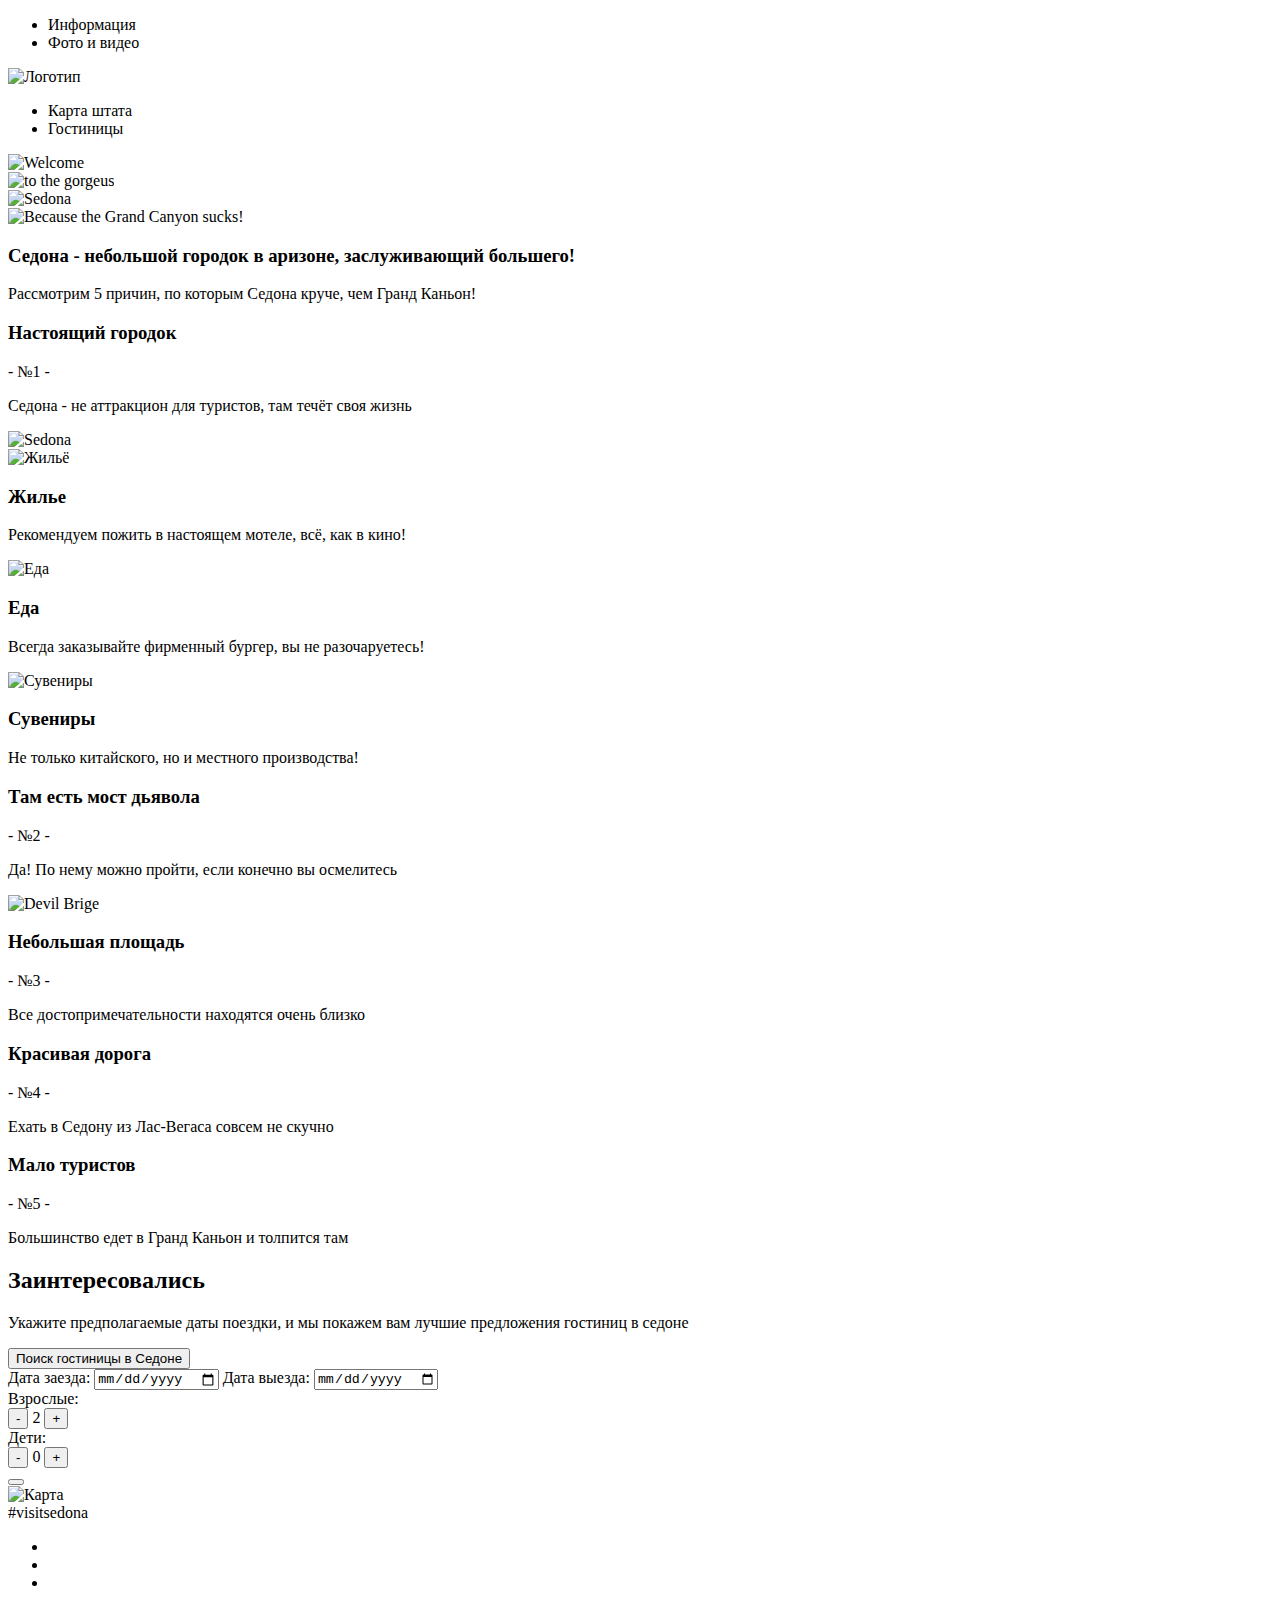
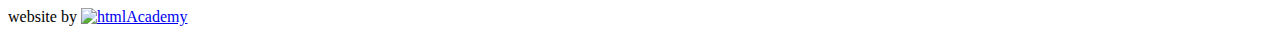
==== index.html @ ec020c5b "Исправления по разметке" ====
<!DOCTYPE html>
<html lang="ru">
  <head>
    <meta charset="utf-8">
    <title>HTML Academy: Седона</title>
  </head>
  <body>
    <div class="layout-positioner">
      <header class="header">
        <ul>
          <li>Информация</li>
          <li>Фото и видео</li>
        </ul>
        <div>
          <img src="http://placehold.it/50x50" alt="Логотип" />
        </div>
        <ul>
          <li>Карта штата</li>
          <li>Гостиницы</li>
        </ul>
      </header>
      <main>
        <div class="main-banner">
          <div>
            <img src="http://placehold.it/50x50" alt="Welcome" />
          </div>
          <div>
            <img src="http://placehold.it/50x50" alt="to the gorgeus" />
          </div>
          <div>
            <img src="http://placehold.it/50x50" alt="Sedona" />
          </div>
          <div>
            <img src="http://placehold.it/50x50" alt="Because the Grand Canyon sucks!" />
          </div>
        </div>
        <div class="text">
          <h3 class="text-header">Седона - небольшой городок в аризоне, заслуживающий большего!</h3>
          <p class="text-paragraph">Рассмотрим 5 причин, по которым Седона круче, чем Гранд Каньон!</p>
        </div>
        <div class="feature">
          <div class="feature-content">
            <h3 class="">Настоящий городок</h3>
            <span>- №1 -</span>
            <p>Седона - не аттракцион для туристов, там течёт своя жизнь</p>
          </div>
          <div class="feature-image">
            <img src="http://placehold.it/500x100" alt="Sedona" />
          </div>
        </div>
        <div class="content">
          <div class="content-item">
            <img src="http://placehold.it/50x50" alt="Жильё" />
            <h3>Жилье</h3>
            <p>
              Рекомендуем пожить в настоящем мотеле, всё, как в кино!
            </p>
          </div>
          <div class="content-item">
            <img src="http://placehold.it/50x50" alt="Еда" />
            <h3>Еда</h3>
            <p>
              Всегда заказывайте фирменный бургер, вы не разочаруетесь!
            </p>
          </div>
          <div class="content-item">
            <img src="http://placehold.it/50x50" alt="Сувениры" />
            <h3>Сувениры</h3>
            <p>
              Не только китайского, но и местного производства!
            </p>
          </div>
        </div>
        <div class="feature">
          <div class="feature-content">
            <h3>Там есть мост дьявола</h3>
            <span>- №2 -</span>
            <p>Да! По нему можно пройти, если конечно вы осмелитесь</p>
          </div>
          <div class="feature-image">
            <img src="http://placehold.it/500x100" alt="Devil Brige" />
          </div>
        </div>
        <div class="feature">
          <div class="feature-content">
            <h3>Небольшая площадь</h3>
            <span>- №3 -</span>
            <p>Все достопримечательности находятся очень близко</p>
          </div>
          <div class="feature-content">
            <h3>Красивая дорога</h3>
            <span>- №4 -</span>
            <p>Ехать в Седону из Лас-Вегаса совсем не скучно</p>
          </div>
          <div class="feature-content">
            <h3>Мало туристов</h3>
            <span>- №5 -</span>
            <p>Большинство едет в Гранд Каньон и толпится там</p>
          </div>
        </div>
        <div class="text">
          <h2 class="text-header">Заинтересовались</h2>
          <p class="text-paragraph">
            Укажите предполагаемые даты поездки, и мы покажем вам лучшие предложения гостиниц в седоне
          </p>
          <div class="text-btn">
            <button type="button" name="hotel-search">Поиск гостиницы в Седоне</button>
          </div>
          <form class="search" action="#" method="post">
            <label for="check-in">Дата заезда:</label>
            <input type="date" name="check-in" id="check-in">
            <label for="check-out">Дата выезда:</label>
            <input type="date" name="check-out" id="check-out">
            <div class="age">
              <span>Взрослые:</span>
              <div>
                <button class="btn" type="button" name="minus">-</button>
                <span>2</span>
                <button class="btn" type="button" name="button">+</button>
              </div>
            </div>
            <div class="age">
              <span>Дети:</span>
              <div>
                <button class="btn" type="button" name="minus">-</button>
                <span>0</span>
                <button class="btn" type="button" name="button">+</button>
              </div>
            </div>
            <button type="button" name="search-btn"></button>
          </form>
        </div>
        <div class="map">
          <img src="http://placehold.it/1200x600" alt="Карта" />
        </div>
      </main>
      <footer class="footer">
        <div class="hash-tag">#visitsedona</div>
        <ul class="social">
          <li>
            <a class="social-tw social-btn"></a>
          </li>
          <li>
            <a class="social-fb social-btn"></a>
          </li>
          <li>
            <a class="social-youtube social-btn"></a>
          </li>
        </ul>
        <div class="copyright">
          website by
          <a href="#">
            <img src="#" alt="htmlAcademy"/>
          </a>
        </div>
      </footer>
    </div>
  </body>
</html>
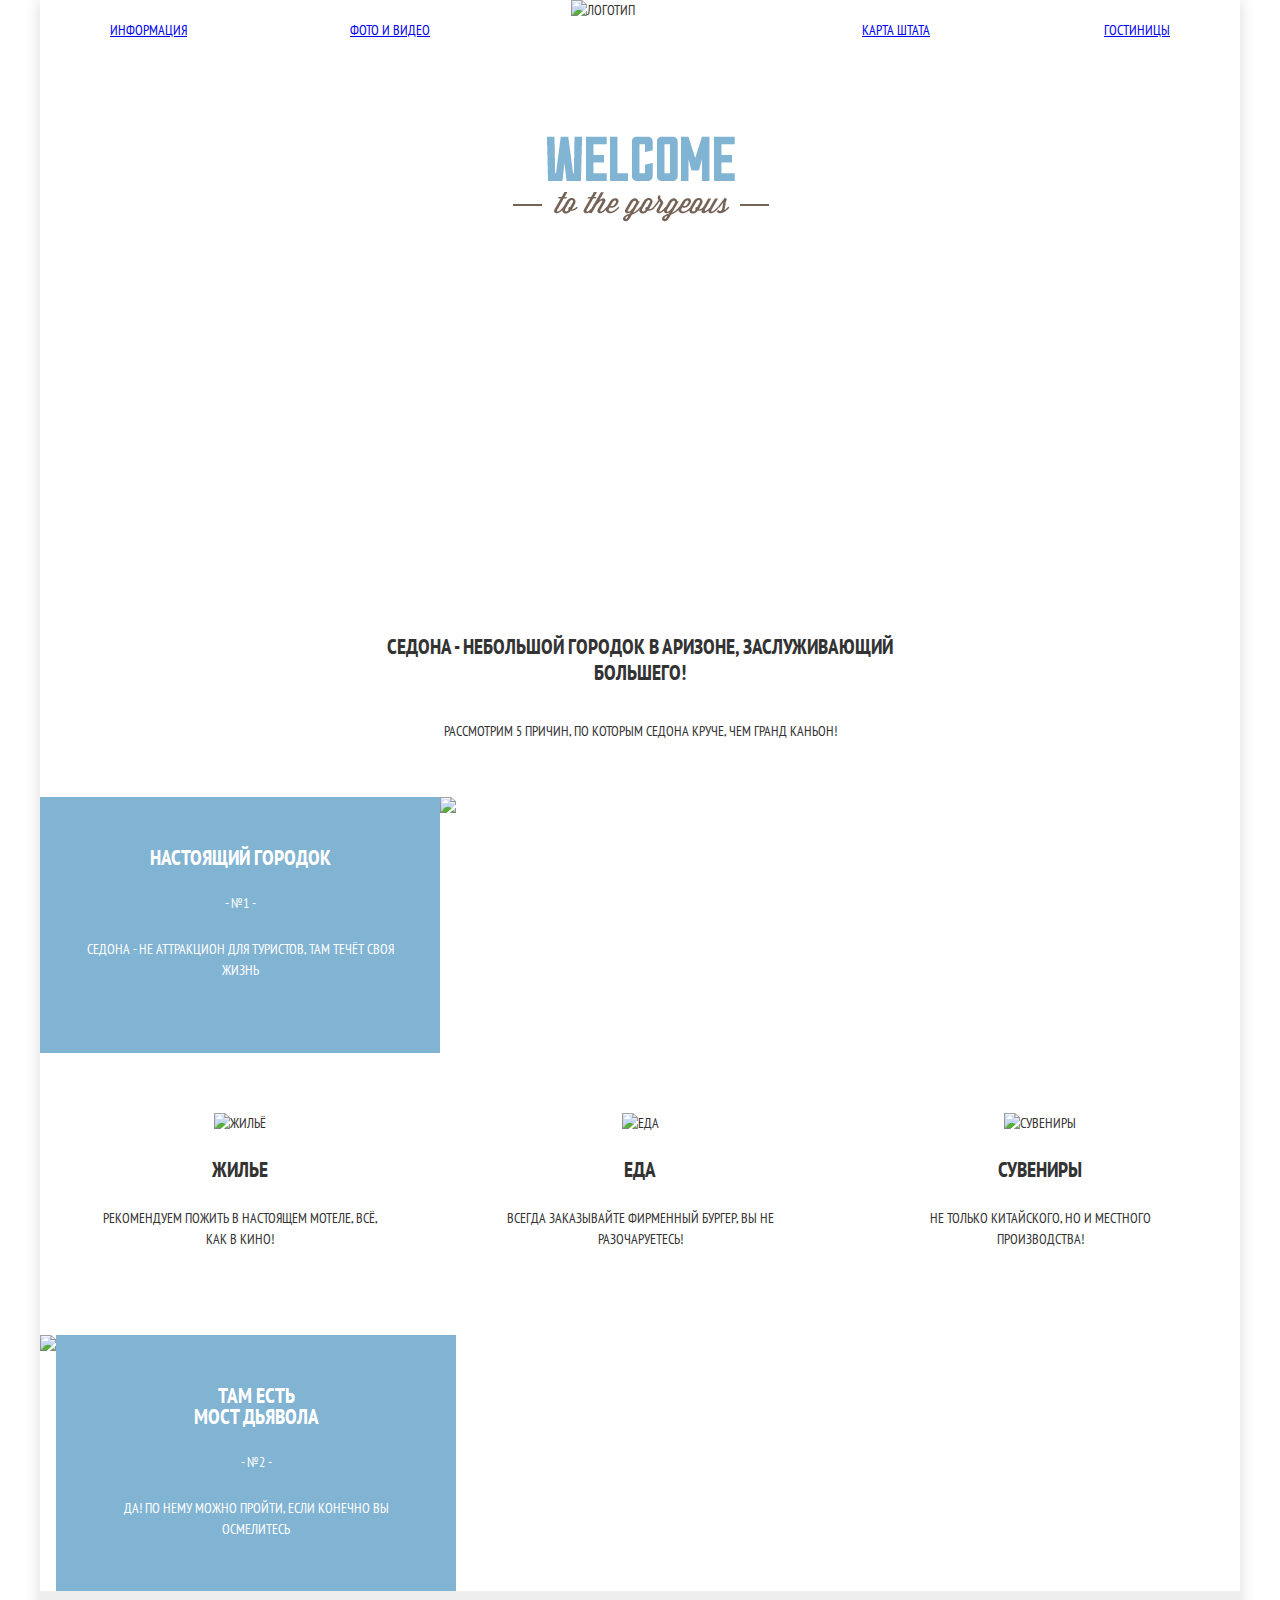
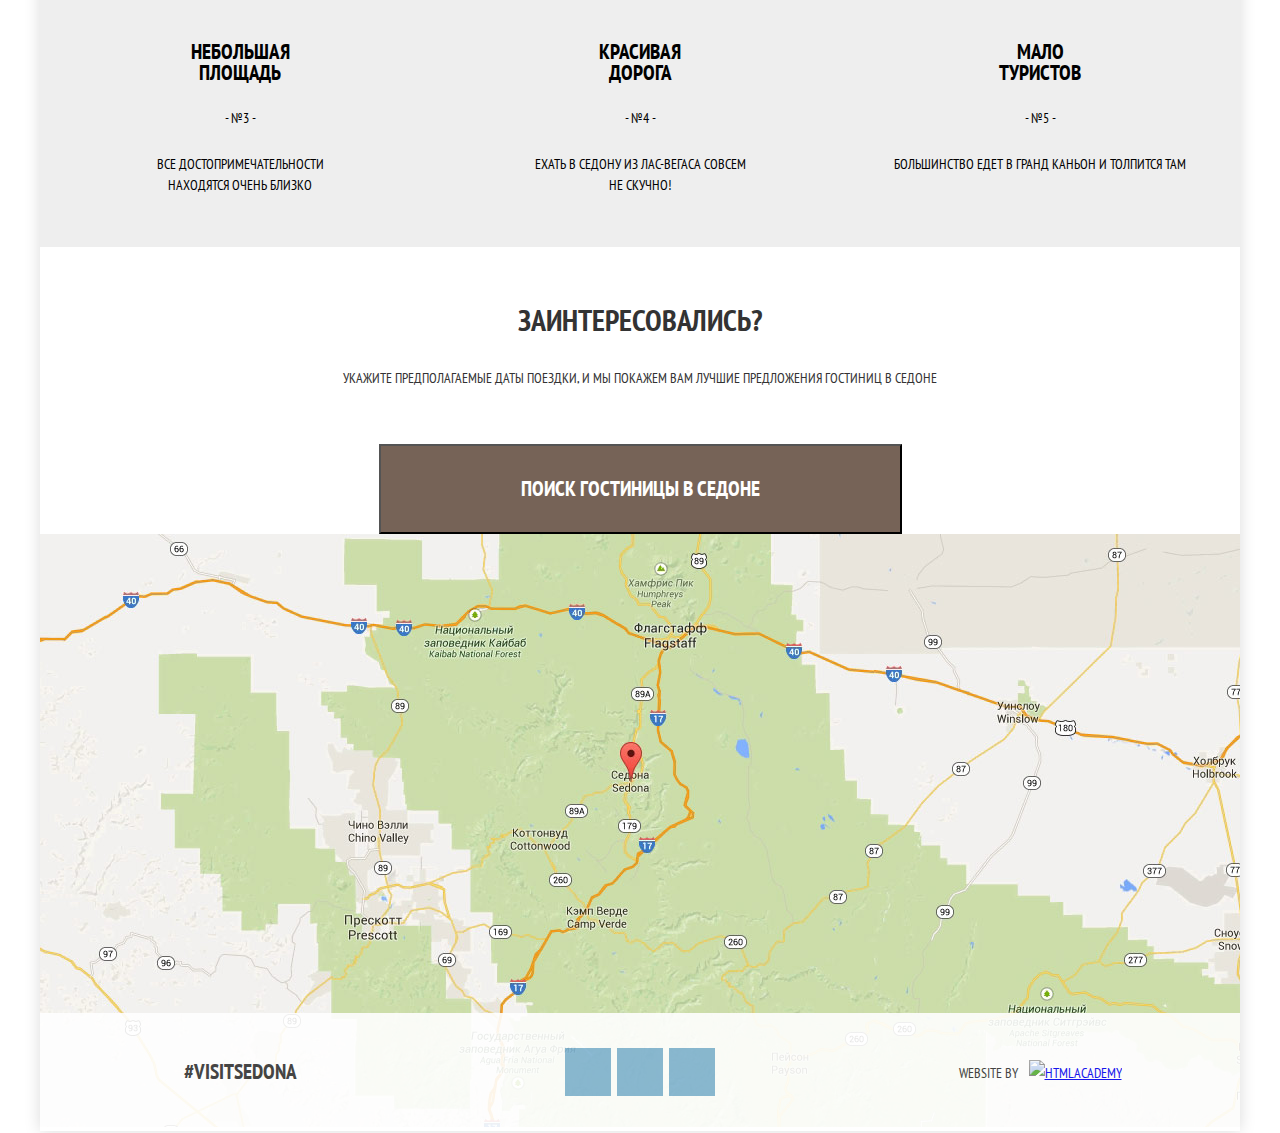
==== commit 072f6ac8: "Merge pull request #3 from KitsenkoDmitry/master" ====
--- a/index.html
+++ b/index.html
@@ -3,35 +3,36 @@
   <head>
     <meta charset="utf-8">
     <title>HTML Academy: Седона</title>
+    <link href="https://fonts.googleapis.com/css?family=PT+Sans+Narrow:400,700&subset=cyrillic" rel="stylesheet">
+    <link href="css/style.css" rel="stylesheet" >
   </head>
   <body>
     <div class="layout-positioner">
-      <header class="header">
-        <ul>
-          <li>Информация</li>
-          <li>Фото и видео</li>
+      <header class="header clearfix">
+        <ul class="header-menu-left clearfix">
+          <li>
+            <a href="#">Информация</a>
+          </li>
+          <li>
+            <a href="#">Фото и видео</a>
+          </li>
         </ul>
-        <div>
-          <img src="http://placehold.it/50x50" alt="Логотип" />
+        <div class="header-logo">
+          <img src="img/logo.png" alt="Логотип" width="138" height="70" />
         </div>
-        <ul>
-          <li>Карта штата</li>
-          <li>Гостиницы</li>
+        <ul class="header-menu-right clearfix">
+          <li>
+            <a href="#">Карта штата</a>
+          </li>
+          <li>
+            <a href="#">Гостиницы</a>
+          </li>
         </ul>
       </header>
       <main>
         <div class="main-banner">
           <div>
-            <img src="http://placehold.it/50x50" alt="Welcome" />
-          </div>
-          <div>
-            <img src="http://placehold.it/50x50" alt="to the gorgeus" />
-          </div>
-          <div>
-            <img src="http://placehold.it/50x50" alt="Sedona" />
-          </div>
-          <div>
-            <img src="http://placehold.it/50x50" alt="Because the Grand Canyon sucks!" />
+            <img src="img/sedona.png" alt="Sedona" width="458" height="352" />
           </div>
         </div>
         <div class="text">
@@ -39,32 +40,32 @@
           <p class="text-paragraph">Рассмотрим 5 причин, по которым Седона круче, чем Гранд Каньон!</p>
         </div>
         <div class="feature">
-          <div class="feature-content">
-            <h3 class="">Настоящий городок</h3>
+          <div class="feature-content feature-blue">
+            <h3>Настоящий городок</h3>
             <span>- №1 -</span>
             <p>Седона - не аттракцион для туристов, там течёт своя жизнь</p>
           </div>
           <div class="feature-image">
-            <img src="http://placehold.it/500x100" alt="Sedona" />
+            <img src="img/feature1.jpg" alt="Настоящий город" width="800" height="256" />
           </div>
         </div>
         <div class="content">
           <div class="content-item">
-            <img src="http://placehold.it/50x50" alt="Жильё" />
+            <img src="img/hotels.png" alt="Жильё" width="75" height="72" />
             <h3>Жилье</h3>
             <p>
               Рекомендуем пожить в настоящем мотеле, всё, как в кино!
             </p>
           </div>
           <div class="content-item">
-            <img src="http://placehold.it/50x50" alt="Еда" />
+            <img src="img/food.png" alt="Еда" width="74" height="70" />
             <h3>Еда</h3>
             <p>
               Всегда заказывайте фирменный бургер, вы не разочаруетесь!
             </p>
           </div>
           <div class="content-item">
-            <img src="http://placehold.it/50x50" alt="Сувениры" />
+            <img src="img/souvenirs.png" alt="Сувениры" width="64" height="76" />
             <h3>Сувениры</h3>
             <p>
               Не только китайского, но и местного производства!
@@ -72,51 +73,51 @@
           </div>
         </div>
         <div class="feature">
-          <div class="feature-content">
-            <h3>Там есть мост дьявола</h3>
+          <div class="feature-image">
+            <img src="img/feature2.jpg" alt="Мост дьявола" width="800" height="256" />
+          </div>
+          <div class="feature-content feature-blue">
+            <h3>Там есть<br>мост дьявола</h3>
             <span>- №2 -</span>
             <p>Да! По нему можно пройти, если конечно вы осмелитесь</p>
-          </div>
-          <div class="feature-image">
-            <img src="http://placehold.it/500x100" alt="Devil Brige" />
           </div>
         </div>
         <div class="feature">
           <div class="feature-content">
-            <h3>Небольшая площадь</h3>
+            <h3>Небольшая<br>площадь</h3>
             <span>- №3 -</span>
-            <p>Все достопримечательности находятся очень близко</p>
+            <p>Все достопримечательности<br>находятся очень близко</p>
           </div>
           <div class="feature-content">
-            <h3>Красивая дорога</h3>
+            <h3>Красивая<br>дорога</h3>
             <span>- №4 -</span>
-            <p>Ехать в Седону из Лас-Вегаса совсем не скучно</p>
+            <p>Ехать в Седону из Лас-Вегаса совсем<br>не скучно!</p>
           </div>
           <div class="feature-content">
-            <h3>Мало туристов</h3>
+            <h3>Мало<br>туристов</h3>
             <span>- №5 -</span>
             <p>Большинство едет в Гранд Каньон и толпится там</p>
           </div>
         </div>
         <div class="text">
-          <h2 class="text-header">Заинтересовались</h2>
+          <h2 class="text-header">Заинтересовались?</h2>
           <p class="text-paragraph">
             Укажите предполагаемые даты поездки, и мы покажем вам лучшие предложения гостиниц в седоне
           </p>
-          <div class="text-btn">
-            <button type="button" name="hotel-search">Поиск гостиницы в Седоне</button>
-          </div>
-          <form class="search" action="#" method="post">
+          <button class="btn brown-btn form-btn" type="button" name="hotel-search">Поиск гостиницы в Седоне</button>
+          <form class="search-form" action="#" method="post">
             <label for="check-in">Дата заезда:</label>
             <input type="date" name="check-in" id="check-in">
+            <span class="search-calendar">#</span>
             <label for="check-out">Дата выезда:</label>
             <input type="date" name="check-out" id="check-out">
+            <span class="search-calendar">#</span>
             <div class="age">
               <span>Взрослые:</span>
               <div>
                 <button class="btn" type="button" name="minus">-</button>
                 <span>2</span>
-                <button class="btn" type="button" name="button">+</button>
+                <button class="btn" type="button" name="plus">+</button>
               </div>
             </div>
             <div class="age">
@@ -124,33 +125,33 @@
               <div>
                 <button class="btn" type="button" name="minus">-</button>
                 <span>0</span>
-                <button class="btn" type="button" name="button">+</button>
+                <button class="btn" type="button" name="plus">+</button>
               </div>
             </div>
-            <button type="button" name="search-btn"></button>
+            <button type="button" name="btn blue-btn search-btn"></button>
           </form>
         </div>
         <div class="map">
-          <img src="http://placehold.it/1200x600" alt="Карта" />
+          <img src="img/map.jpg" alt="Карта" width="1200" height="593" />
         </div>
       </main>
       <footer class="footer">
-        <div class="hash-tag">#visitsedona</div>
-        <ul class="social">
+        <div class="footer-hash-tag">#visitsedona</div>
+        <ul class="footer-social">
           <li>
-            <a class="social-tw social-btn"></a>
+            <a class="social-btn icon-twitter"></a>
           </li>
           <li>
-            <a class="social-fb social-btn"></a>
+            <a class="social-btn icon-facebook"></a>
           </li>
           <li>
-            <a class="social-youtube social-btn"></a>
+            <a class="social-btn icon-youtube"></a>
           </li>
         </ul>
-        <div class="copyright">
-          website by
+        <div class="footer-copyright">
+          <span>website by</span>
           <a href="#">
-            <img src="#" alt="htmlAcademy"/>
+            <img src="img/htmlacademy.png" alt="htmlAcademy" width="113" height="39" />
           </a>
         </div>
       </footer>
--- a/css/style.css
+++ b/css/style.css
@@ -0,0 +1,347 @@
+body {
+  margin: 0px;
+  font-family: "PT Sans Narrow", "Arial", sans-serif;
+  font-size: 14px;
+  line-height: 21px;
+  color: #333333;
+  text-transform: uppercase;
+}
+
+h2 {
+  font-size: 30px;
+  line-height: 24px;
+  font-weight: bold;
+}
+
+h3 {
+  font-size: 21px;
+  line-height: 21px;
+  font-weight: bold;
+}
+
+.layout-positioner {
+  margin: 0 auto;
+  width: 1200px;
+  box-shadow: 0 0 15px #dbdbdb;
+}
+
+.clearfix::after {
+  content: "";
+  display: table;
+  clear: both;
+}
+
+.header ul {
+  margin: 0;
+  padding: 0;
+  list-style: none;
+}
+
+.header ul li {
+  padding-top: 20px;
+  padding-bottom: 20px;
+}
+
+.header-content {
+  float: left;
+}
+
+.header-menu-left {
+  float: left;
+}
+
+.header-menu-left li {
+  float: left;
+  text-align: left;
+  width: 240px;
+}
+
+.header-menu-left li:first-child {
+  margin-left: 70px;
+}
+
+.header-menu-right {
+  float: right;
+}
+
+.header-menu-right li {
+  float: left;
+  text-align: right;
+  width: 240px;
+}
+
+.header-menu-right li:last-child {
+  margin-right: 70px;
+}
+
+.header-logo {
+   position: absolute;
+   left: 50%;
+   margin-left: -69px;
+}
+
+.main-banner {
+  background: url("../img/bg-shape.png") no-repeat 0 100%,
+              url("../img/sedona-bg.jpg") no-repeat 0% 22%;
+}
+
+.main-banner div {
+  padding-top: 75px;
+  padding-bottom: 80px;
+  padding-left: 372px;
+}
+
+.text {
+  padding-left: 300px;
+  padding-right: 300px;
+  text-align: center;
+}
+
+.text-header {
+  line-height: 26px;
+  margin-top: 60px;
+  margin-bottom: 35px;
+}
+
+.text-paragraph {
+  margin-top: 0;
+  margin-bottom: 55px;
+}
+
+.feature {
+  font-size: 0px;
+  height: 256px;
+}
+
+.feature-content {
+  display: inline-block;
+  vertical-align: top;
+  text-align: center;
+  font-size: 14px;
+  width: 400px;
+  background-color: #eeeeee;
+  color: #000;
+  height: 256px;
+}
+
+.feature-content h3 {
+  margin-top: 50px;
+  margin-bottom: 25px;
+  margin-left: 100px;
+  margin-right: 100px;
+}
+
+.feature-content p {
+  margin-top: 25px;
+  margin-left: 45px;
+  margin-right: 45px;
+}
+
+.feature-blue {
+  background-color: #81b3d2;
+  color: #fff;
+}
+
+.feature-image {
+  display: inline-block;
+  vertical-align: top;
+}
+
+.content {
+  font-size: 0px;
+}
+
+.content-item {
+  display: inline-block;
+  vertical-align: top;
+  padding-top: 60px;
+  padding-bottom: 85px;
+  width: 400px;
+  font-size: 14px;
+  text-align: center;
+}
+
+.content-item h3 {
+  margin-top: 25px;
+  margin-bottom: 28px;
+}
+
+.content-item p {
+  margin: 0;
+  margin-left: 55px;
+  margin-right: 55px;
+}
+
+.search-form {
+  display: none;
+}
+
+.btn {
+  font: inherit;
+  font-weight: bold;
+  text-transform: uppercase;
+  color: #ffffff;
+
+}
+
+.brown-btn {
+  background-color: #766357;
+}
+
+.form-btn {
+  padding: 30px 140px;
+  font-size: 21px;
+  line-height: 26px;
+}
+
+.map {
+  margin-bottom: -120px;
+}
+
+.footer {
+  padding-top: 35px;
+  padding-bottom: 35px;
+  font-size: 0px;
+  background-color: #ffffff;
+  opacity: 0.9;
+  text-align: center;
+}
+
+.footer-hash-tag {
+  display: inline-block;
+  vertical-align: middle;
+  width: 400px;
+  font-size: 21px;
+  font-weight: bold;
+  line-height: 26px;
+}
+
+.footer-social {
+  display: inline-block;
+  vertical-align: middle;
+  width: 400px;
+  padding: 0;
+}
+
+.footer-social li {
+  display: inline-block;
+  vertical-align: middle;
+  list-style: none;
+  margin-right: 6px;
+}
+
+.footer-social li:last-child {
+  margin-right: 0px;
+}
+
+.social-btn {
+  display: block;
+  width: 46px;
+  height: 48px;
+
+  cursor: pointer;
+  background-color: #81b3d2;
+  color: #ffffff;
+}
+
+.footer-copyright {
+  display: inline-block;
+  vertical-align: middle;
+  width: 400px;
+  font-size: 14px;
+  line-height: 26px;
+}
+
+.footer-copyright span {
+  display: inline-block;
+  vertical-align: middle;
+  margin-right: 8px;
+}
+
+.footer-copyright a {
+  display: inline-block;
+  vertical-align: middle;
+}
+
+.filter {
+  padding-left: 72px;
+  padding-right: 75px;
+  padding-top: 30px;
+  padding-bottom: 33px;
+
+  color:#ffffff;
+  background: #5f8bae url("../img/sedona-bg-filter.jpg") no-repeat 0 15%;
+}
+
+.filter-block {
+  float: left;
+  width: 240px;
+}
+
+.filter-block:last-of-type {
+  float: right;
+  width: 328px;
+}
+
+.sort-block {
+  padding-left: 72px;
+  padding-right: 75px;
+  padding-top: 31px;
+  padding-bottom: 31px;
+}
+
+.sort-block div {
+  float: left;
+}
+
+.sort-block div:last-of-type {
+  float: right;
+}
+
+.sort-result {
+  width: 135px;
+  margin-right: 30px;
+}
+
+.sort-type span {
+  display: inline-block;
+  vertical-align: middle;
+}
+
+.sort-type ul {
+  display: inline-block;
+  vertical-align: middle;
+  padding: 0px;
+  margin: 0px;
+}
+
+.sort-type li {
+  display: inline-block;
+  vertical-align: middle;
+  margin-left: 33px;
+}
+
+.sort-result-item {
+  padding-top: 30px;
+  padding-bottom: 30px;
+  padding-left: 72px;
+  padding-right: 75px;
+}
+
+.sort-result-img {
+  float: left;
+  width: 135px;
+  margin-right: 30px;
+}
+
+.sort-result-text {
+  float: left;
+}
+
+.sort-result-raiting {
+  float: right;
+}
+
+.sort-result-text h2 {
+  margin-top: 0px;
+}
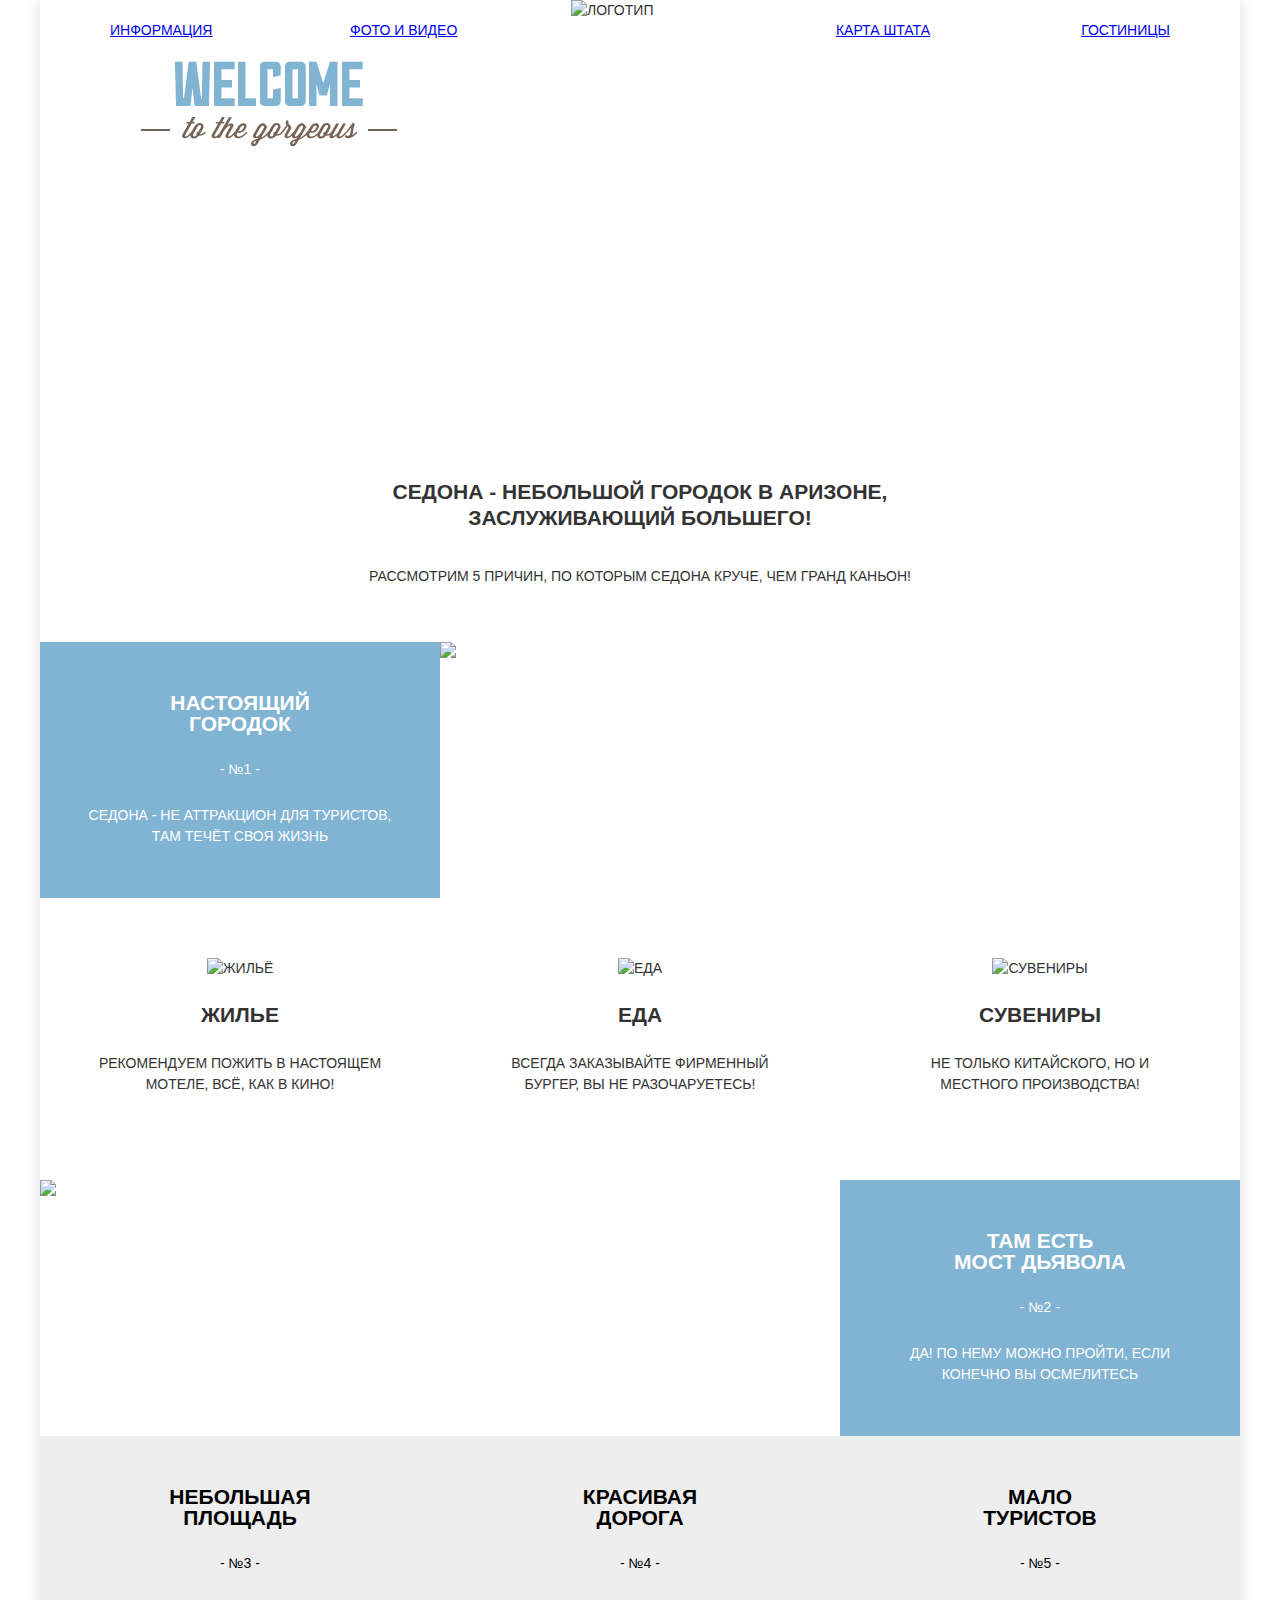
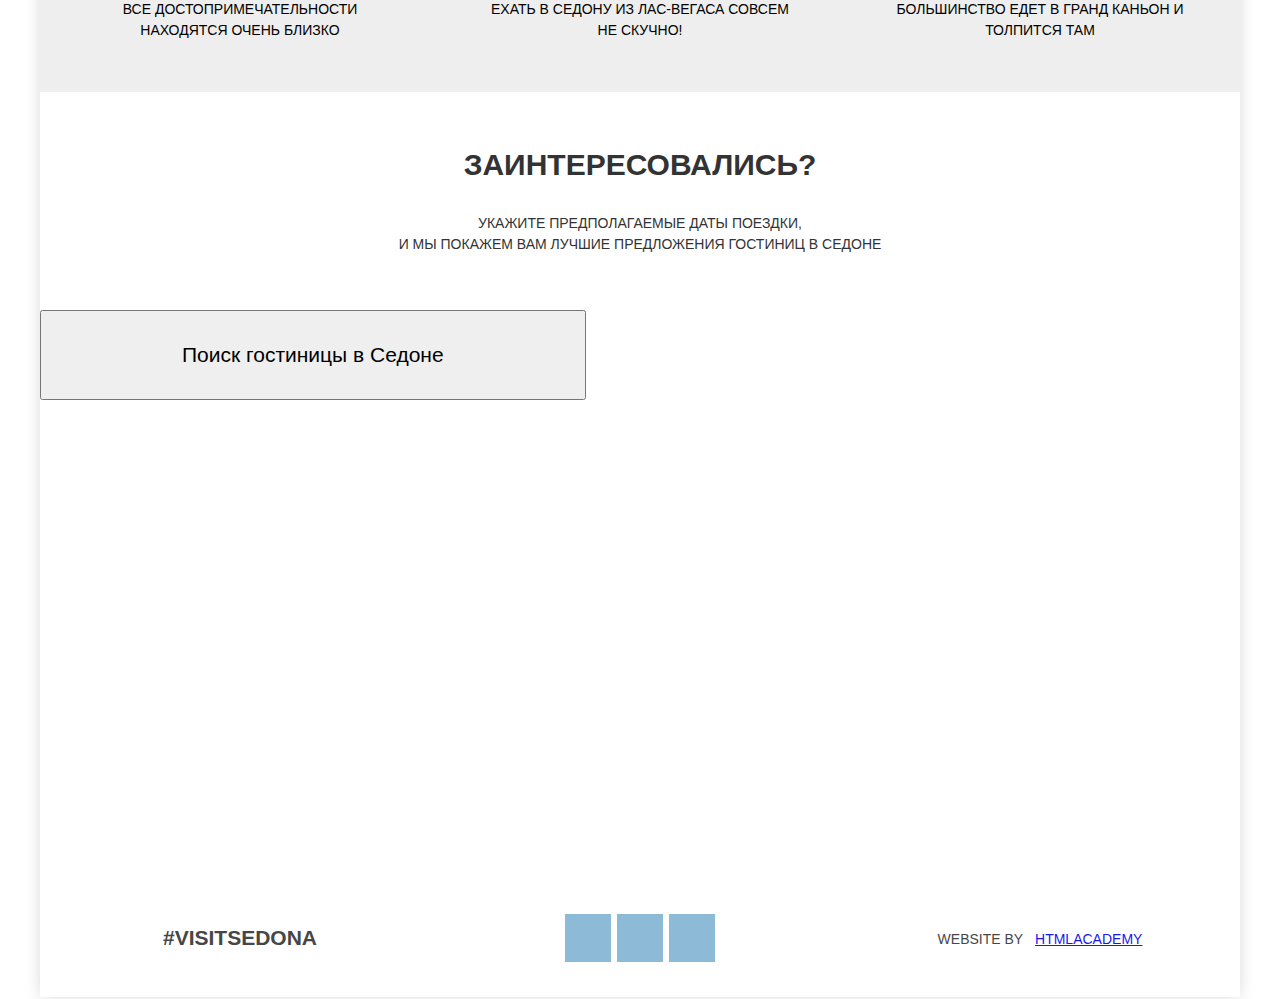
==== commit 7d3ba1c4: "bug fixes" ====
--- a/index.html
+++ b/index.html
@@ -3,7 +3,8 @@
   <head>
     <meta charset="utf-8">
     <title>HTML Academy: Седона</title>
-    <link href="https://fonts.googleapis.com/css?family=PT+Sans+Narrow:400,700&subset=cyrillic" rel="stylesheet">
+    <link href="https://fonts.googleapis.com/css?family=PT+Sans:400,700&subset=cyrillic" rel="stylesheet">
+    <link href="css/normalize.css" rel="stylesheet">
     <link href="css/style.css" rel="stylesheet" >
   </head>
   <body>
@@ -25,15 +26,13 @@
             <a href="#">Карта штата</a>
           </li>
           <li>
-            <a href="#">Гостиницы</a>
+            <a href="catalog.html">Гостиницы</a>
           </li>
         </ul>
       </header>
       <main>
         <div class="main-banner">
-          <div>
-            <img src="img/sedona.png" alt="Sedona" width="458" height="352" />
-          </div>
+          <img src="img/sedona.png" alt="Sedona" width="458" height="352" />
         </div>
         <div class="text">
           <h3 class="text-header">Седона - небольшой городок в аризоне, заслуживающий большего!</h3>
@@ -45,9 +44,7 @@
             <span>- №1 -</span>
             <p>Седона - не аттракцион для туристов, там течёт своя жизнь</p>
           </div>
-          <div class="feature-image">
-            <img src="img/feature1.jpg" alt="Настоящий город" width="800" height="256" />
-          </div>
+          <img class="feature-image" src="img/feature1.jpg" alt="Настоящий город" width="800" height="256" />
         </div>
         <div class="content">
           <div class="content-item">
@@ -73,10 +70,8 @@
           </div>
         </div>
         <div class="feature">
-          <div class="feature-image">
-            <img src="img/feature2.jpg" alt="Мост дьявола" width="800" height="256" />
-          </div>
-          <div class="feature-content feature-blue">
+            <img class="feature-image" src="img/feature2.jpg" alt="Мост дьявола" width="800" height="256" />
+        <div class="feature-content feature-blue">
             <h3>Там есть<br>мост дьявола</h3>
             <span>- №2 -</span>
             <p>Да! По нему можно пройти, если конечно вы осмелитесь</p>
@@ -102,37 +97,40 @@
         <div class="text">
           <h2 class="text-header">Заинтересовались?</h2>
           <p class="text-paragraph">
-            Укажите предполагаемые даты поездки, и мы покажем вам лучшие предложения гостиниц в седоне
+            Укажите предполагаемые даты поездки,<br> и мы покажем вам лучшие предложения гостиниц в седоне
           </p>
-          <button class="btn brown-btn form-btn" type="button" name="hotel-search">Поиск гостиницы в Седоне</button>
-          <form class="search-form" action="#" method="post">
+        </div>
+        <div class="form-container">
+          <button class="form-btn " type="button" name="hotel-search">Поиск гостиницы в Седоне</button>
+          <form class="search-form" action="#" method="get">
             <label for="check-in">Дата заезда:</label>
-            <input type="date" name="check-in" id="check-in">
-            <span class="search-calendar">#</span>
+            <input type="text" name="check-in" id="check-in" placeholder="30 августа 2016">
+            <span class="icon-calendar"></span>
             <label for="check-out">Дата выезда:</label>
-            <input type="date" name="check-out" id="check-out">
-            <span class="search-calendar">#</span>
-            <div class="age">
-              <span>Взрослые:</span>
+            <input type="text" name="check-out" id="check-out" placeholder="7 сентября 2016">
+            <span class="icon-calendar"></span>
+            <div class="search-age">
+              <label for="adults">Взрослые:</label>
               <div>
-                <button class="btn" type="button" name="minus">-</button>
-                <span>2</span>
-                <button class="btn" type="button" name="plus">+</button>
+                <button class="qty-btn" type="button" name="minus">-</button>
+                <input type="text" name="adults" value="2" id="adults">
+                <button class="qty-btn qty-btn-plus" type="button" name="plus">+</button>
               </div>
             </div>
-            <div class="age">
-              <span>Дети:</span>
+            <div class="search-age clearfix">
+              <label for="children">Дети:</label>
               <div>
-                <button class="btn" type="button" name="minus">-</button>
-                <span>0</span>
-                <button class="btn" type="button" name="plus">+</button>
+                <button class="qty-btn" type="button" name="minus">-</button>
+                <input type="text" name="children" value="0" id="children">
+                <button class="qty-btn qty-btn-plus" type="button" name="plus">+</button>
               </div>
             </div>
-            <button type="button" name="btn blue-btn search-btn"></button>
+            <button class="form-btn blue-btn" type="submit" name="search">Найти</button>
           </form>
         </div>
         <div class="map">
-          <img src="img/map.jpg" alt="Карта" width="1200" height="593" />
+          <!--<img src="img/map.jpg" alt="Карта" width="1200" height="593" /> -->
+          <iframe src="https://www.google.com/maps/embed?pb=!1m18!1m12!1m3!1d498619.43703897565!2d-111.97911533751851!3d34.813941257186784!2m3!1f0!2f0!3f0!3m2!1i1024!2i768!4f13.1!3m3!1m2!1s0x872da132f942b00d%3A0x5548c523fa6c8efd!2z0KHQtdC00L7QvdCwLCDQkNGA0LjQt9C-0L3QsCA4NjMzNiwg0KHQqNCQ!5e0!3m2!1sru!2sru!4v1472471375159" width="1200" height="593" frameborder="0" style="border:0" allowfullscreen></iframe>
         </div>
       </main>
       <footer class="footer">
@@ -150,11 +148,10 @@
         </ul>
         <div class="footer-copyright">
           <span>website by</span>
-          <a href="#">
-            <img src="img/htmlacademy.png" alt="htmlAcademy" width="113" height="39" />
-          </a>
+          <a href="#">htmlAcademy</a>
         </div>
       </footer>
     </div>
+    <script src="js/script.js" type="text/javascript"></script>
   </body>
 </html>
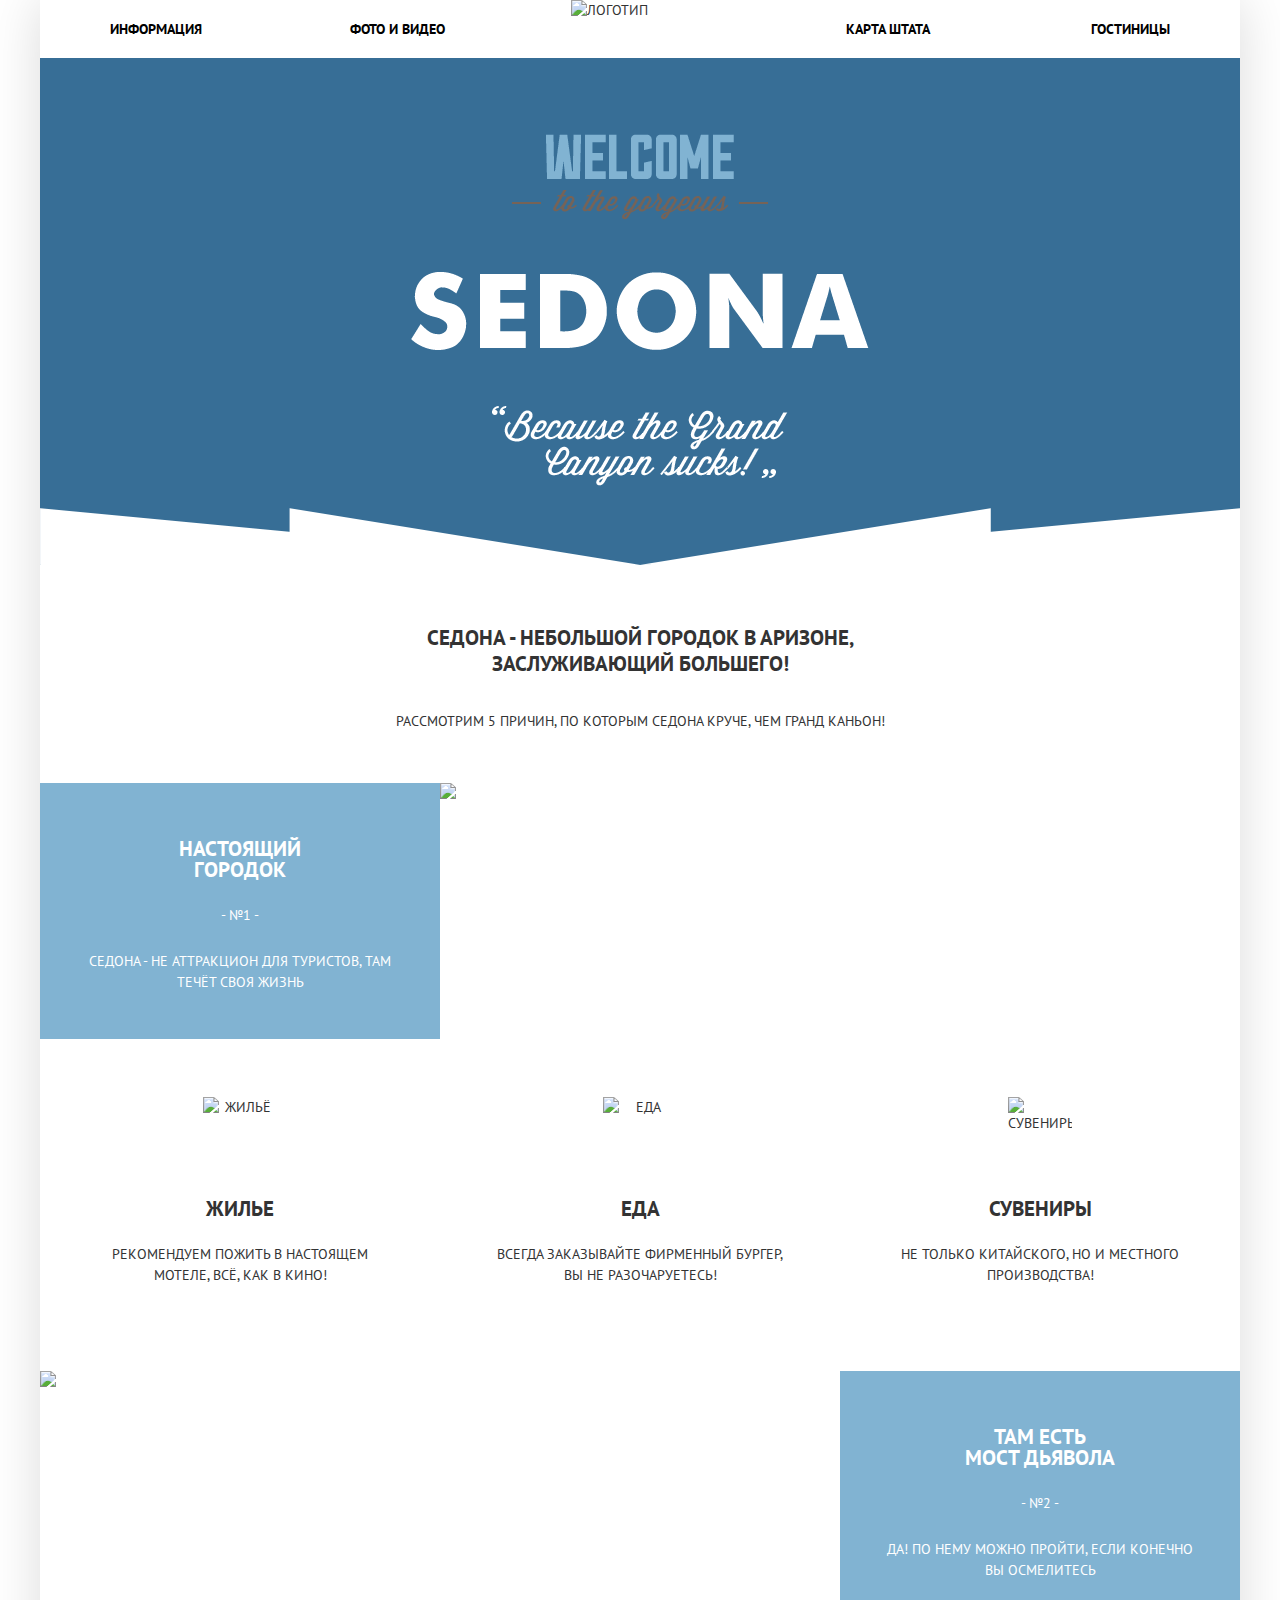
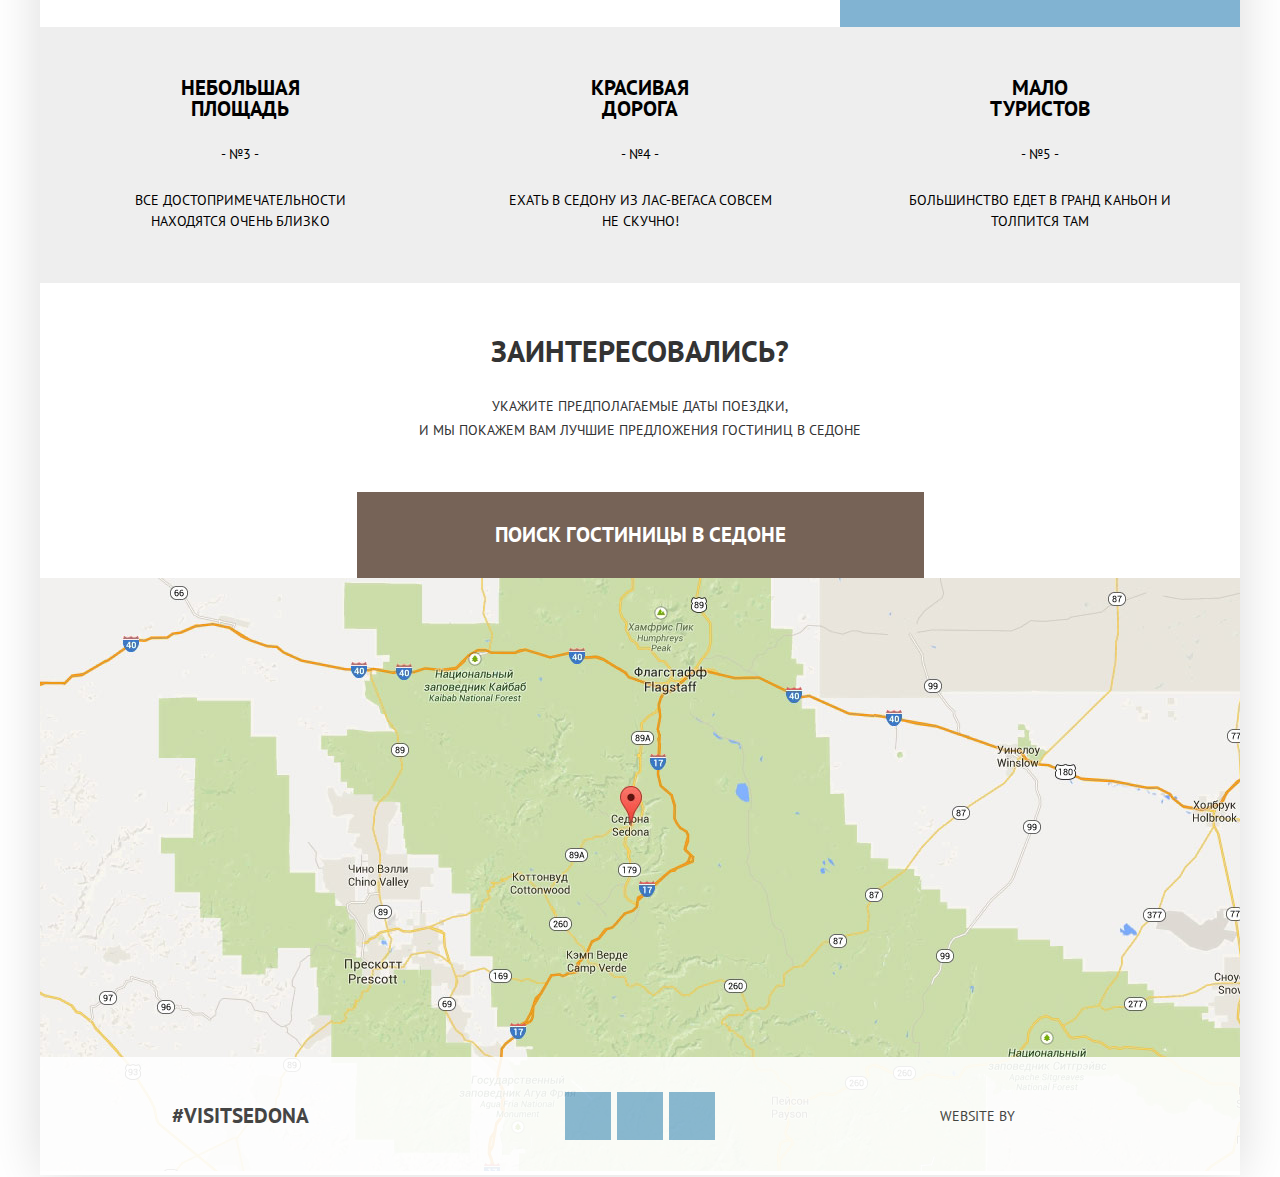
==== commit 291cd18c: "Последние исправления" ====
--- a/index.html
+++ b/index.html
@@ -55,14 +55,14 @@
             </p>
           </div>
           <div class="content-item">
-            <img src="img/food.png" alt="Еда" width="74" height="70" />
+            <img src="img/food.png" alt="Еда" width="74" height="72" />
             <h3>Еда</h3>
             <p>
               Всегда заказывайте фирменный бургер, вы не разочаруетесь!
             </p>
           </div>
           <div class="content-item">
-            <img src="img/souvenirs.png" alt="Сувениры" width="64" height="76" />
+            <img src="img/souvenirs.png" alt="Сувениры" width="64" height="72" />
             <h3>Сувениры</h3>
             <p>
               Не только китайского, но и местного производства!
@@ -100,26 +100,26 @@
             Укажите предполагаемые даты поездки,<br> и мы покажем вам лучшие предложения гостиниц в седоне
           </p>
         </div>
+        <button class="form-btn " type="button" name="hotel-search">Поиск гостиницы в Седоне</button>
         <div class="form-container">
-          <button class="form-btn " type="button" name="hotel-search">Поиск гостиницы в Седоне</button>
-          <form class="search-form" action="#" method="get">
-            <label for="check-in">Дата заезда:</label>
-            <input type="text" name="check-in" id="check-in" placeholder="30 августа 2016">
-            <span class="icon-calendar"></span>
-            <label for="check-out">Дата выезда:</label>
-            <input type="text" name="check-out" id="check-out" placeholder="7 сентября 2016">
-            <span class="icon-calendar"></span>
-            <div class="search-age">
+          <form class="search-form clearfix" action="#" method="get">
+            <div class="search-form-left">
+              <label for="check-in">Дата заезда:</label>
+              <label for="check-out">Дата выезда:</label>
               <label for="adults">Взрослые:</label>
-              <div>
+            </div>
+            <div class="search-form-right">
+              <input type="text" name="check-in" id="check-in" placeholder="30 августа 2016">
+              <span class="icon-calendar"></span>
+              <input type="text" name="check-out" id="check-out" placeholder="7 сентября 2016">
+              <span class="icon-calendar"></span>
+              <div class="search-age">
                 <button class="qty-btn" type="button" name="minus">-</button>
                 <input type="text" name="adults" value="2" id="adults">
                 <button class="qty-btn qty-btn-plus" type="button" name="plus">+</button>
               </div>
-            </div>
-            <div class="search-age clearfix">
-              <label for="children">Дети:</label>
-              <div>
+              <div class="search-age">
+                <label for="children">Дети:</label>
                 <button class="qty-btn" type="button" name="minus">-</button>
                 <input type="text" name="children" value="0" id="children">
                 <button class="qty-btn qty-btn-plus" type="button" name="plus">+</button>
@@ -129,8 +129,9 @@
           </form>
         </div>
         <div class="map">
-          <!--<img src="img/map.jpg" alt="Карта" width="1200" height="593" /> -->
-          <iframe src="https://www.google.com/maps/embed?pb=!1m18!1m12!1m3!1d498619.43703897565!2d-111.97911533751851!3d34.813941257186784!2m3!1f0!2f0!3f0!3m2!1i1024!2i768!4f13.1!3m3!1m2!1s0x872da132f942b00d%3A0x5548c523fa6c8efd!2z0KHQtdC00L7QvdCwLCDQkNGA0LjQt9C-0L3QsCA4NjMzNiwg0KHQqNCQ!5e0!3m2!1sru!2sru!4v1472471375159" width="1200" height="593" frameborder="0" style="border:0" allowfullscreen></iframe>
+          <img src="img/map.jpg" alt="Карта" width="1200" height="593" />
+          <!--<iframe src="https://www.google.com/maps/embed?pb=!1m18!1m12!1m3!1d498619.43703897565!2d-111.97911533751851!3d34.813941257186784!2m3!1f0!2f0!3f0!3m2!1i1024!2i768!4f13.1!3m3!1m2!1s0x872da132f942b00d%3A0x5548c523fa6c8efd!2z0KHQtdC00L7QvdCwLCDQkNGA0LjQt9C-0L3QsCA4NjMzNiwg0KHQqNCQ!5e0!3m2!1sru!2sru!4v1472471375159" width="1200" height="593" frameborder="0" style="border:0" allowfullscreen></iframe>
+          -->
         </div>
       </main>
       <footer class="footer">
--- a/css/style.css
+++ b/css/style.css
@@ -1,6 +1,6 @@
 body {
   margin: 0px;
-  font-family: "PT Sans Narrow", "Arial", sans-serif;
+  font-family: "PT Sans", "Arial", sans-serif;
   font-size: 14px;
   line-height: 21px;
   color: #333333;
@@ -22,7 +22,7 @@
 .layout-positioner {
   margin: 0 auto;
   width: 1200px;
-  box-shadow: 0 0 15px #dbdbdb;
+  box-shadow: 0 0 50px #dbdbdb;
 }
 
 .clearfix::after {
@@ -31,19 +31,48 @@
   clear: both;
 }
 
+.header {
+  position: relative;
+}
+
 .header ul {
   margin: 0;
   padding: 0;
   list-style: none;
 }
 
-.header ul li {
-  padding-top: 20px;
-  padding-bottom: 20px;
-}
-
-.header-content {
-  float: left;
+.header li {
+  padding-top: 16px;
+  padding-bottom: 16px;
+}
+
+.header a {
+  font-size: 14px;
+  color: #000000;
+  line-height: 26px;
+  font-weight: bold;
+  text-decoration: none;
+}
+
+.header a:hover {
+  color: #a3c7de;
+}
+
+.header a:active {
+  color: #e0e0e0;
+}
+
+.header .active a {
+  color: #e0e0e0;
+  cursor: pointer;
+}
+
+.header .active a:hover {
+  color: #604e43;
+}
+
+.header .active a:active {
+  color: #d6d0cc;
 }
 
 .header-menu-left {
@@ -82,38 +111,50 @@
 
 .main-banner {
   background: url("../img/bg-shape.png") no-repeat 0 100%,
-              url("../img/sedona-bg.jpg") no-repeat 0% 22%;
-}
-
-.main-banner div {
-  padding-top: 75px;
-  padding-bottom: 80px;
-  padding-left: 372px;
+              #376e96 url("../img/sedona-bg.jpg") no-repeat 0% 22%;
+}
+
+.main-banner img {
+  display: block;
+  margin: 0 auto;
+  padding-top: 76px;
+  padding-bottom: 79px;
 }
 
 .text {
-  padding-left: 300px;
-  padding-right: 300px;
+  max-width: 500px;
+  margin: 0 auto;
+  padding-bottom: 50px;
   text-align: center;
+  position: relative;
+  z-index: 10;
+  background-color: #ffffff;
 }
 
 .text-header {
   line-height: 26px;
-  margin-top: 60px;
-  margin-bottom: 35px;
+  padding-top: 60px;
+  margin-bottom: 32px;
+  margin-top: 0;
+}
+
+.text h2 {
+  padding-top: 55px;
+  margin-bottom: 30px;
 }
 
 .text-paragraph {
-  margin-top: 0;
-  margin-bottom: 55px;
+  margin: 0;
+  line-height: 24px;
 }
 
 .feature {
   font-size: 0px;
-  height: 256px;
 }
 
 .feature-content {
+  position: relative;
+  z-index: 10;
   display: inline-block;
   vertical-align: top;
   text-align: center;
@@ -142,6 +183,10 @@
   color: #fff;
 }
 
+.feature-blue h3 {
+  margin-top: 55px;
+}
+
 .feature-image {
   display: inline-block;
   vertical-align: top;
@@ -154,16 +199,22 @@
 .content-item {
   display: inline-block;
   vertical-align: top;
-  padding-top: 60px;
+  padding-top: 58px;
   padding-bottom: 85px;
   width: 400px;
   font-size: 14px;
   text-align: center;
 }
 
+.content-item img {
+  display: block;
+  margin: 0 auto;
+  height: 72px;
+}
+
 .content-item h3 {
-  margin-top: 25px;
-  margin-bottom: 28px;
+  margin-top: 29px;
+  margin-bottom: 25px;
 }
 
 .content-item p {
@@ -172,26 +223,207 @@
   margin-right: 55px;
 }
 
+.form-btn {
+  position: relative;
+  z-index: 10;
+  display: block;
+  width: 567px;
+  margin: 0 auto;
+  padding-top: 30px;
+  padding-bottom: 30px;
+
+  font-family: inherit;
+  font-size: 21px;
+  font-weight: bold;
+  line-height: 26px;
+  color: #ffffff;
+  text-transform: uppercase;
+
+  border: none;
+  outline: none;
+  cursor: pointer;
+  background-color: #766357;
+}
+
+.form-container {
+  width: 567px;
+  margin: 0 auto;
+  position: relative;
+}
+
 .search-form {
-  display: none;
-}
-
-.btn {
+  padding: 55px;
+  position: absolute;
+  background-color: #fff;
+  top: -400px;
+}
+
+.search-form label {
+  font-weight: bold;
+  display: block;
+  padding-top: 10px;
+  margin-bottom: 38px;
+}
+
+.search-form input[type="text"] {
+  display: block;
+  margin-bottom: 30px;
+  padding-left: 5%;
+  padding-right: 13%;
+  width: 82%;
+
   font: inherit;
   font-weight: bold;
   text-transform: uppercase;
-  color: #ffffff;
-
+  line-height: 38px;
+
+  border: none;
+  outline: none;
+  background-color: #f2f2f2;
+}
+
+.search-age {
+  float: left;
+  font-size: 0;
+}
+
+.search-age:last-of-type {
+  float: right;
+}
+
+.search-age label {
+  display: inline-block;
+  vertical-align: top;
+  padding: 0px;
+  margin-right: 26px;
+  margin-top: 7px;
+  font-size: 14px;
+}
+
+.search-age input[type="text"] {
+  display: inline-block;
+  vertical-align: top;
+  margin: 0;
+  padding: 0;
+  width: 38px;
+  height: 38px;
+  text-align: center;
+  font-size: 14px;
+}
+
+.search-form .icon-calendar {
+  position: absolute;
+  right: 68px;
+  top: 63px;
+  width: 21px;
+  height: 22px;
+  cursor: pointer;
+  background: url("../img/sprite-icons.png") no-repeat -10px -190px;
+}
+
+.search-form .icon-calendar:hover {
+  background-position: -10px -232px;
+}
+
+.search-form .icon-calendar:active {
+  background-position: -10px -274px;
+}
+
+.search-form .icon-calendar:last-of-type {
+  right: 68px;
+  top: 135px;
+}
+
+.search-form-left{
+  float: left;
+  width:24%;
+}
+
+.search-form-right{
+  float: right;
+  width:76%;
+  margin-bottom: 25px;
+}
+
+ .qty-btn {
+  position: relative;
+  display: inline-block;
+  vertical-align: top;
+  margin: 0;
+  padding: 0;
+  width: 38px;
+  height: 38px;
+  background-color: #f2f2f2;
+  font-size: 0;
+  border: none;
+  outline: none;
+  cursor: pointer;
+}
+
+.search-age .qty-btn::before {
+  content: "";
+  position: absolute;
+  top: 50%;
+  left: 50%;
+  transform: translate(-50%, -50%);
+  width: 12px;
+  height: 3px;
+  background-color: #a9a9a9;
+}
+
+.search-age .qty-btn-plus::after {
+  content: "";
+  position: absolute;
+  top: 50%;
+  left: 50%;
+  transform: translate(-50%, -50%);
+  width: 3px;
+  height: 12px;
+  background-color: #a9a9a9;
+}
+
+.search-age .qty-btn:hover::before,
+.search-age .qty-btn-plus:hover::after {
+  background-color: #000000;
+}
+
+.search-age .qty-btn:active::before,
+.search-age .qty-btn-plus:active::after {
+  background-color: #81b3d2;
+}
+
+.search-form .blue-btn {
+  margin-top: 25px;
+  padding-top: 15px;
+  padding-bottom: 15px;
+  z-index: 5;
+  width: 100%;
 }
 
 .brown-btn {
   background-color: #766357;
 }
 
-.form-btn {
-  padding: 30px 140px;
-  font-size: 21px;
-  line-height: 26px;
+.brown-btn:hover {
+  background-color: #604e43;
+}
+
+.brown-btn:active {
+  background-color: #503e33;
+  color: rgba(255, 255, 255, 0.3);
+}
+
+.blue-btn {
+  background-color: #81b3d2;
+}
+
+.blue-btn:hover {
+  background-color: #669ec0;
+}
+
+.blue-btn:active {
+  background-color: #5496bd;
+  color: rgba(255, 255, 255, 0.3);
 }
 
 .map {
@@ -235,13 +467,51 @@
 }
 
 .social-btn {
+  position: relative;
   display: block;
   width: 46px;
   height: 48px;
-
-  cursor: pointer;
   background-color: #81b3d2;
-  color: #ffffff;
+}
+
+.social-btn::before {
+  content: "";
+  position: absolute;
+  top: 50%;
+  left: 50%;
+  transform: translate(-50%, -50%);
+  background-image: url("../img/sprite-icons.png");
+  background-repeat: no-repeat;
+}
+
+.social-btn:hover {
+  background-color: #669ec0;
+}
+
+.social-btn:active {
+  background-color: #5496bd;
+}
+
+.social-btn:active::before {
+  opacity: 0.3;
+}
+
+.icon-twitter::before {
+  width: 17px;
+  height: 15px;
+  background-position: -10px -722px;
+}
+
+.icon-facebook::before {
+  width: 10px;
+  height: 19px;
+  background-position: -10px -484px;
+}
+
+.icon-youtube::before {
+  width: 20px;
+  height: 16px;
+  background-position: -10px -757px;
 }
 
 .footer-copyright {
@@ -261,13 +531,25 @@
 .footer-copyright a {
   display: inline-block;
   vertical-align: middle;
+  font-size: 0px;
+  width: 113px;
+  height: 39px;
+  background: url("../img/sprite-logo.png") no-repeat -5px -54px;
+}
+
+.footer-copyright a:hover {
+  background-position: -5px -103px;
+}
+
+.footer-copyright a:active {
+  background-position: -5px -5px;
 }
 
 .filter {
-  padding-left: 72px;
-  padding-right: 75px;
-  padding-top: 30px;
-  padding-bottom: 33px;
+  padding-left: 62px;
+  padding-right: 62px;
+  padding-top: 25px;
+  padding-bottom: 21px;
 
   color:#ffffff;
   background: #5f8bae url("../img/sedona-bg-filter.jpg") no-repeat 0 15%;
@@ -275,50 +557,280 @@
 
 .filter-block {
   float: left;
-  width: 240px;
+  width: 232px;
+  border: none;
 }
 
 .filter-block:last-of-type {
   float: right;
-  width: 328px;
+  width: 320px;
+}
+
+.filter-block legend {
+  font-size: 16px;
+  font-weight: bold;
+  margin-bottom: 6px;
+}
+
+.filter-block ul {
+  margin: 0;
+  padding: 0;
+}
+
+.filter-block li {
+  list-style: none;
+}
+
+.filter-block input[type="checkbox"] {
+  display: none;
+}
+
+.filter-block input[type="checkbox"] + label {
+  display: inline-block;
+  margin: 14px 0;
+  padding-left: 40px;
+  cursor: pointer;
+  position: relative;
+}
+
+.filter-block li:last-child label {
+  margin-bottom: 0;
+}
+
+.filter-block input[type="checkbox"] + label::before {
+  content: "";
+  display: block;
+  position: absolute;
+  top: 0;
+  left: 0;
+  width: 26px;
+  height: 22px;
+  background: url("../img/sprite-icons.png") no-repeat -10px -316px;
+}
+
+.filter-block input[type="checkbox"]:checked + label::before {
+  background-position: -10px -400px;
+}
+
+.filter-block input[type="checkbox"]:disabled + label::before,
+.filter-block input[type="checkbox"].disabled + label::before {
+  background-position: -10px -358px;
+}
+
+.filter-block input[type="checkbox"]:disabled:checked + label::before,
+.filter-block input[type="checkbox"].disabled:checked + label::before {
+  background-position: -10px -442px;
+}
+
+.price-controls {
+  position: relative;
+  height: 36px;
+  margin-bottom: 20px;
+  font-size: 0;
+  border: 2px solid #ffffff;
+}
+
+.price-controls::before {
+  content: "";
+  position: absolute;
+  top: 50%;
+  left: 50%;
+  transform: translate(-50%, -50%);
+  height: 22px;
+  width: 2px;
+  background-color: #ffffff;
+}
+
+.price-controls label {
+  display: inline-block;
+  vertical-align: top;
+  font-size: 14px;
+  line-height: 38px;
+  cursor: pointer;
+}
+
+.price-controls .min-price,
+.price-controls .max-price {
+  width: 90px;
+  padding-left: 65px;
+}
+
+.price-controls input {
+  width: 50px;
+  margin: 0;
+  color: inherit;
+  font: inherit;
+  background: none;
+  border: none;
+  outline: none;
+}
+
+.range-controls {
+  position: relative;
+  margin-bottom: 33px;
+}
+
+.range-controls .scale {
+  height: 2px;
+  background-color: rgba(255, 255, 255, 0.3);
+}
+
+.range-controls .bar {
+  width: 80%;
+  height: 2px;
+  background-color: #ffffff;
+}
+
+.range-toogle {
+  position: absolute;
+  top: -9px;
+  width: 4px;
+  height: 4px;
+
+  background-color: #ababab;
+  border: 8px solid #ffffff;
+  border-radius: 50%;
+  box-shadow: 0 2px 1px 0 rgba(0, 1, 1, 0.2);
+  cursor: pointer;
+}
+
+.range-toogle:hover {
+  background-color: #1c4f80;
+}
+
+.range-toogle-min {
+  left: 0;
+}
+
+.range-toogle-max {
+  left: 80%;
+}
+
+.btn-transparent {
+  display: block;
+  margin: 0 auto;
+  padding: 6px 35px;
+
+  font: inherit;
+  color: inherit;
+  text-transform: inherit;
+
+  background-color: transparent;
+  border: 2px solid #ffffff;
+  border-radius: 2px;
+  box-sizing: border-box;
+  outline: none;
+  cursor: pointer;
+}
+
+.btn-transparent:hover {
+  color: #000000;
+  background-color: #fff;
 }
 
 .sort-block {
   padding-left: 72px;
   padding-right: 75px;
   padding-top: 31px;
-  padding-bottom: 31px;
+  padding-bottom: 22px;
 }
 
 .sort-block div {
   float: left;
 }
 
-.sort-block div:last-of-type {
+.sort-block .sort-btns {
   float: right;
+  margin-top: 11px;
 }
 
 .sort-result {
   width: 135px;
   margin-right: 30px;
+  font-size: 21px;
+  line-height: 26px;
+  font-weight: bold;
+}
+
+.sort-type {
+  font-size: 12px;
+  line-height: 18px;
+  padding-top: 5px;
 }
 
 .sort-type span {
   display: inline-block;
-  vertical-align: middle;
+  vertical-align: bottom;
 }
 
 .sort-type ul {
   display: inline-block;
-  vertical-align: middle;
+  vertical-align: bottom;
   padding: 0px;
   margin: 0px;
 }
 
 .sort-type li {
   display: inline-block;
-  vertical-align: middle;
+  vertical-align: bottom;
   margin-left: 33px;
+}
+
+.sort-type a {
+  text-decoration: none;
+  color: #b2b2b2;
+  border-bottom: 1px dotted #81b3d2;
+}
+
+.sort-type a:hover {
+  color: #81b3d2;
+}
+
+.sort-type a:active {
+  color: #000000;
+  border-bottom: none;
+}
+
+.sort-type .active {
+  color: #81b3d2;
+  border-bottom: none;
+}
+
+.arrow-btn {
+  display: inline-block;
+  vertical-align: top;
+  width: 11px;
+  height: 10px;
+
+  font-size: 0px;
+
+  background: url("../img/sprite-icons.png") no-repeat;
+  cursor: pointer;
+}
+
+.icon-arrow-up {
+  background-position: -10px -100px;
+}
+
+.icon-arrow-down {
+  margin-left: 7px;
+  background-position: -10px -10px;
+}
+
+.icon-arrow-up:hover {
+  background-position: -10px -160px;
+}
+
+.icon-arrow-down:hover {
+  background-position: -10px -70px;
+}
+
+.icon-arrow-up:active, .sort-btns .active {
+  background-position: -10px -130px;
+}
+
+.icon-arrow-down:active, .sort-btns .active {
+  background-position: -10px -40px;
 }
 
 .sort-result-item {
@@ -326,6 +838,11 @@
   padding-bottom: 30px;
   padding-left: 72px;
   padding-right: 75px;
+  border-top: 1px solid #e5e5e5;
+}
+
+.sort-result-item:last-of-type {
+  border-bottom: 1px solid #e5e5e5;
 }
 
 .sort-result-img {
@@ -334,14 +851,111 @@
   margin-right: 30px;
 }
 
+.sort-result-img img {
+  display: block;
+}
+
 .sort-result-text {
   float: left;
 }
 
+.sort-result-text h3 {
+  margin: 0px;
+  margin-top: -4px;
+  margin-bottom: 6px;
+  line-height: 26px;
+  cursor: pointer;
+}
+
+.sort-result-text h3:hover {
+  color: #81b3d2;
+}
+
+.sort-result-text h3:active {
+  color: rgba(0, 0, 0, 0.3);
+}
+
+.sort-result-text div {
+  display: inline-block;
+  vertical-align: top;
+  color: #333333;
+}
+
+.sort-result-btn {
+  display: block;
+  padding-left: 17px;
+  padding-right: 17px;
+  padding-top: 6px;
+  padding-bottom: 5px;
+  margin-right: 2px;
+  margin-top: 9px;
+  color: #ffffff;
+  text-decoration: none;
+}
+
 .sort-result-raiting {
   float: right;
 }
 
-.sort-result-text h2 {
-  margin-top: 0px;
-}
+.sort-result-raiting ul {
+  margin: 0;
+  margin-bottom: 39px;
+  padding: 0;
+}
+
+.sort-result-raiting li {
+  float: right;
+  margin-left: 7px;
+  list-style: none;
+  width: 18px;
+  height: 18px;
+}
+
+.icon-star {
+  background: url("../img/sprite-icons.png") no-repeat -10px -685px;
+}
+
+.sort-result-raiting span {
+  display: block;
+  padding: 6px 12px;
+  color: #666666;
+  background-color: #f2f2f2;
+}
+
+@keyframes appearence {
+  0% {
+    top: -400px;
+  }
+  80% {
+    top: 0px;
+  }
+  90% {
+    top: -10px;
+  }
+  100% {
+    top: 0px;
+  }
+}
+
+@keyframes disappearence {
+  0% {
+    top: 0px;
+  }
+  100% {
+    top: -400px;
+  }
+}
+
+.model-content-show {
+  animation-name: appearence;
+  animation-duration: 0.5s;
+  animation-timing-function: linear;
+  animation-fill-mode: forwards;
+}
+
+.model-content-close {
+  animation-name: disappearence;
+  animation-duration: 0.5s;
+  animation-timing-function: cubic-bezier(0.25, -0.49, 0.75, 0.72);
+  animation-fill-mode: forwards;
+}
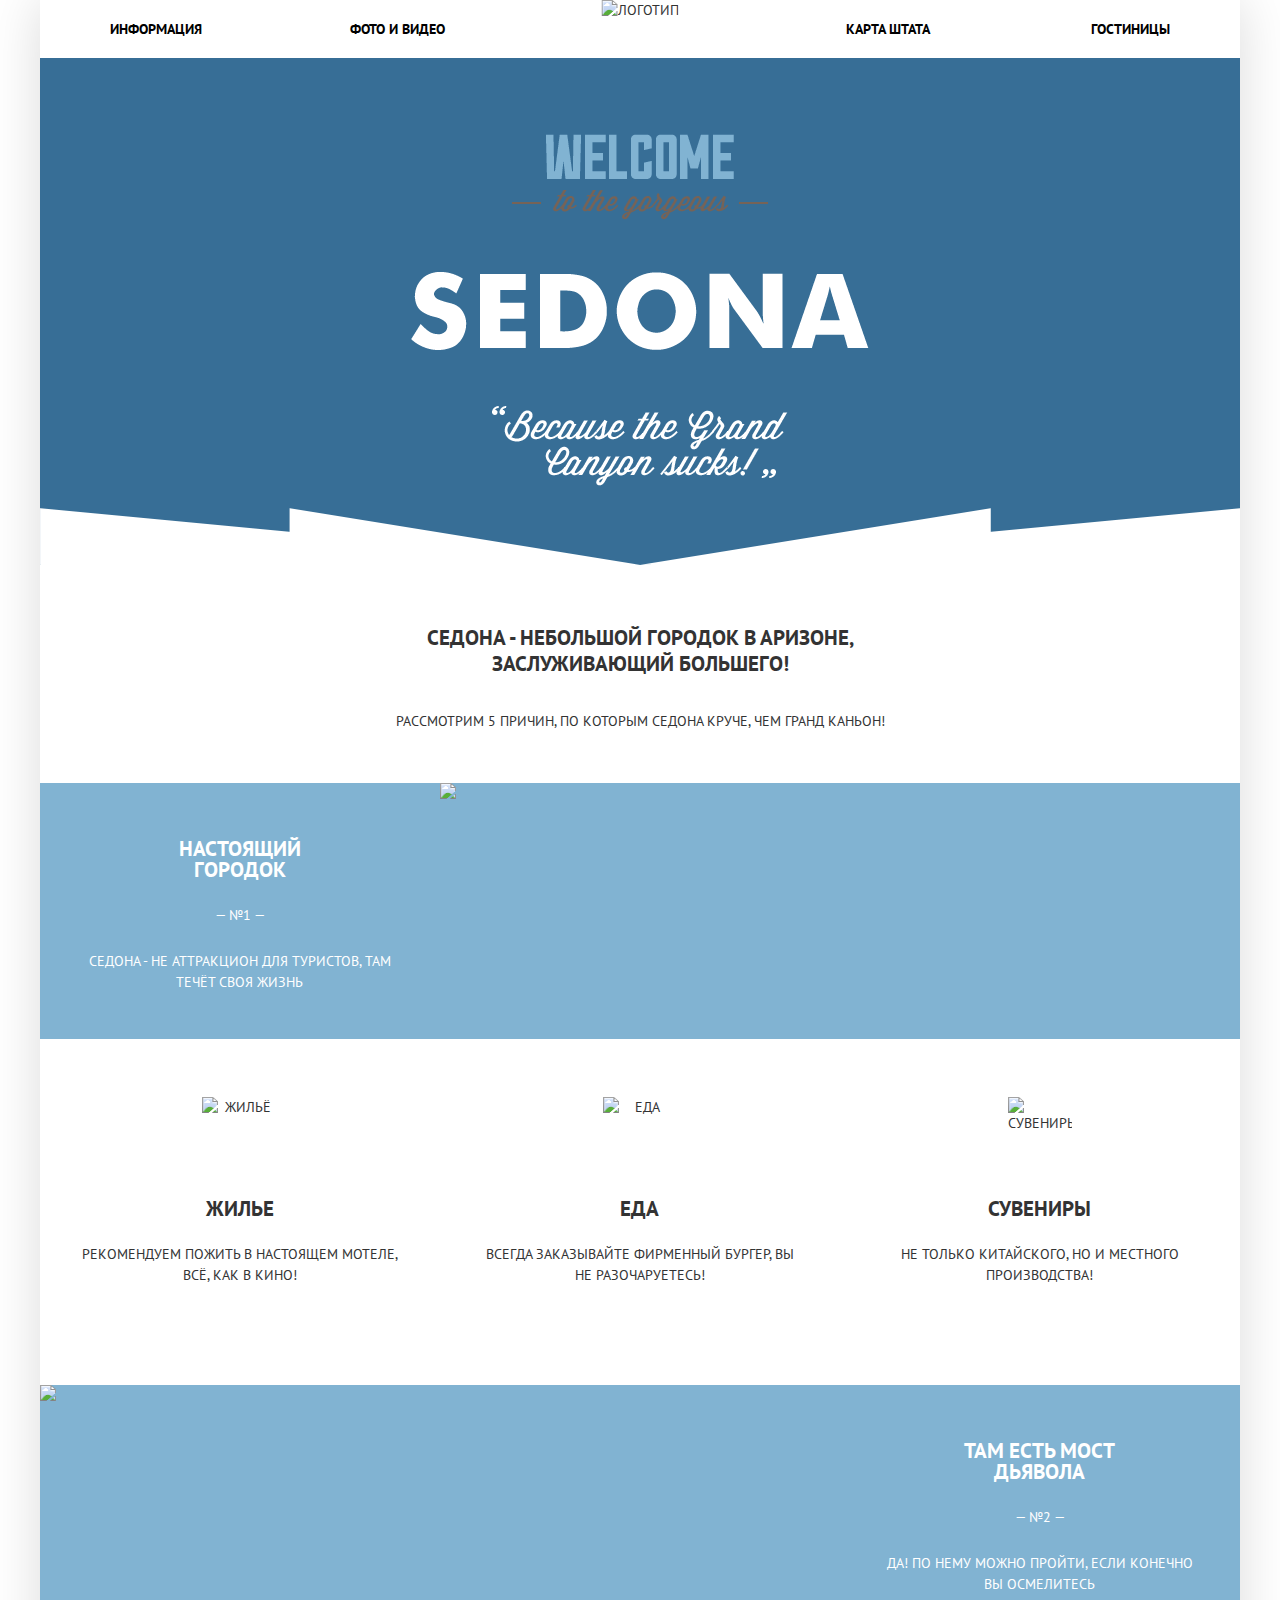
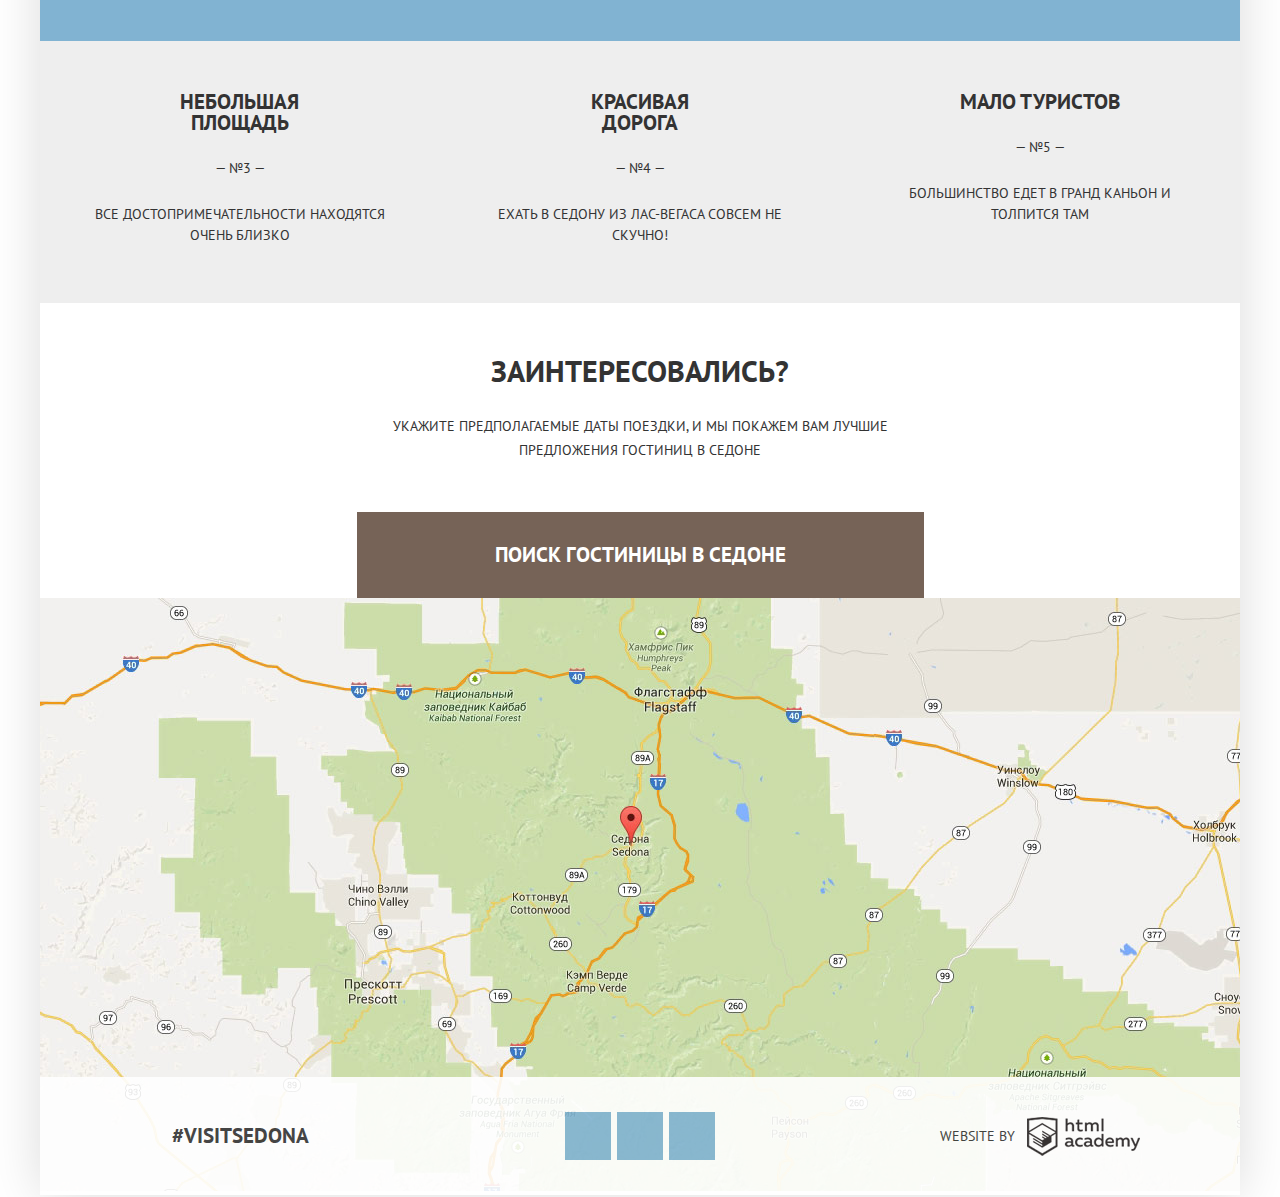
==== commit 08223799: "Доработка по критериям, минимизация css и js" ====
--- a/index.html
+++ b/index.html
@@ -5,7 +5,7 @@
     <title>HTML Academy: Седона</title>
     <link href="https://fonts.googleapis.com/css?family=PT+Sans:400,700&subset=cyrillic" rel="stylesheet">
     <link href="css/normalize.css" rel="stylesheet">
-    <link href="css/style.css" rel="stylesheet" >
+    <link href="css/style-minified.css" rel="stylesheet" >
   </head>
   <body>
     <div class="layout-positioner">
@@ -39,9 +39,9 @@
           <p class="text-paragraph">Рассмотрим 5 причин, по которым Седона круче, чем Гранд Каньон!</p>
         </div>
         <div class="feature">
-          <div class="feature-content feature-blue">
-            <h3>Настоящий городок</h3>
-            <span>- №1 -</span>
+          <div class="feature-content">
+            <h3 class="feature-title">Настоящий городок</h3>
+            <span class="feature-number">— №1 —</span>
             <p>Седона - не аттракцион для туристов, там течёт своя жизнь</p>
           </div>
           <img class="feature-image" src="img/feature1.jpg" alt="Настоящий город" width="800" height="256" />
@@ -70,81 +70,79 @@
           </div>
         </div>
         <div class="feature">
-            <img class="feature-image" src="img/feature2.jpg" alt="Мост дьявола" width="800" height="256" />
-        <div class="feature-content feature-blue">
-            <h3>Там есть<br>мост дьявола</h3>
-            <span>- №2 -</span>
+          <img class="feature-image" src="img/feature2.jpg" alt="Мост дьявола" width="800" height="256" />
+          <div class="feature-content">
+            <h3 class="feature-title">Там есть мост дьявола</h3>
+            <span class="feature-number">— №2 —</span>
             <p>Да! По нему можно пройти, если конечно вы осмелитесь</p>
           </div>
         </div>
-        <div class="feature">
+        <div class="feature-gray">
           <div class="feature-content">
-            <h3>Небольшая<br>площадь</h3>
-            <span>- №3 -</span>
-            <p>Все достопримечательности<br>находятся очень близко</p>
+            <h3 class="feature-title">Небольшая площадь</h3>
+            <span class="feature-number">— №3 —</span>
+            <p>Все достопримечательности находятся очень близко</p>
           </div>
           <div class="feature-content">
-            <h3>Красивая<br>дорога</h3>
-            <span>- №4 -</span>
-            <p>Ехать в Седону из Лас-Вегаса совсем<br>не скучно!</p>
+            <h3 class="feature-title">Красивая дорога</h3>
+            <span class="feature-number">— №4 —</span>
+            <p>Ехать в Седону из Лас-Вегаса совсем не скучно!</p>
           </div>
           <div class="feature-content">
-            <h3>Мало<br>туристов</h3>
-            <span>- №5 -</span>
+            <h3 class="feature-title">Мало туристов</h3>
+            <span class="feature-number">— №5 —</span>
             <p>Большинство едет в Гранд Каньон и толпится там</p>
           </div>
         </div>
         <div class="text">
           <h2 class="text-header">Заинтересовались?</h2>
           <p class="text-paragraph">
-            Укажите предполагаемые даты поездки,<br> и мы покажем вам лучшие предложения гостиниц в седоне
+            Укажите предполагаемые даты поездки, и мы покажем вам лучшие предложения гостиниц в седоне
           </p>
         </div>
-        <button class="form-btn " type="button" name="hotel-search">Поиск гостиницы в Седоне</button>
+        <a class="form-btn" href="form.html" name="hotel-search">Поиск гостиницы в Седоне</a>
         <div class="form-container">
           <form class="search-form clearfix" action="#" method="get">
             <div class="search-form-left">
               <label for="check-in">Дата заезда:</label>
               <label for="check-out">Дата выезда:</label>
-              <label for="adults">Взрослые:</label>
             </div>
             <div class="search-form-right">
-              <input type="text" name="check-in" id="check-in" placeholder="30 августа 2016">
+              <input type="text" name="check-in" id="check-in" value="30 августа 2016">
               <span class="icon-calendar"></span>
-              <input type="text" name="check-out" id="check-out" placeholder="7 сентября 2016">
+              <input type="text" name="check-out" id="check-out" value="7 сентября 2016">
               <span class="icon-calendar"></span>
-              <div class="search-age">
-                <button class="qty-btn" type="button" name="minus">-</button>
-                <input type="text" name="adults" value="2" id="adults">
-                <button class="qty-btn qty-btn-plus" type="button" name="plus">+</button>
-              </div>
-              <div class="search-age">
-                <label for="children">Дети:</label>
-                <button class="qty-btn" type="button" name="minus">-</button>
-                <input type="text" name="children" value="0" id="children">
-                <button class="qty-btn qty-btn-plus" type="button" name="plus">+</button>
-              </div>
+            </div>
+            <div class="search-age clearfix">
+              <label class="left-age" for="adults">Взрослые:</label>
+              <button class="qty-btn" type="button" name="minus">-</button>
+              <input type="text" name="adults" value="2" id="adults">
+              <button class="qty-btn qty-btn-plus" type="button" name="plus">+</button>
+            </div>
+            <div class="search-age clearfix">
+              <label for="children">Дети:</label>
+              <button class="qty-btn" type="button" name="minus">-</button>
+              <input type="text" name="children" value="0" id="children">
+              <button class="qty-btn qty-btn-plus" type="button" name="plus">+</button>
             </div>
             <button class="form-btn blue-btn" type="submit" name="search">Найти</button>
           </form>
         </div>
         <div class="map">
-          <img src="img/map.jpg" alt="Карта" width="1200" height="593" />
-          <!--<iframe src="https://www.google.com/maps/embed?pb=!1m18!1m12!1m3!1d498619.43703897565!2d-111.97911533751851!3d34.813941257186784!2m3!1f0!2f0!3f0!3m2!1i1024!2i768!4f13.1!3m3!1m2!1s0x872da132f942b00d%3A0x5548c523fa6c8efd!2z0KHQtdC00L7QvdCwLCDQkNGA0LjQt9C-0L3QsCA4NjMzNiwg0KHQqNCQ!5e0!3m2!1sru!2sru!4v1472471375159" width="1200" height="593" frameborder="0" style="border:0" allowfullscreen></iframe>
-          -->
+          <iframe src="https://www.google.com/maps/embed?pb=!1m18!1m12!1m3!1d498619.43703897565!2d-111.97911533751851!3d34.813941257186784!2m3!1f0!2f0!3f0!3m2!1i1024!2i768!4f13.1!3m3!1m2!1s0x872da132f942b00d%3A0x5548c523fa6c8efd!2z0KHQtdC00L7QvdCwLCDQkNGA0LjQt9C-0L3QsCA4NjMzNiwg0KHQqNCQ!5e0!3m2!1sru!2sru!4v1472471375159" width="1200" height="593" frameborder="0" style="border:0" allowfullscreen></iframe>
         </div>
       </main>
-      <footer class="footer">
+      <footer class="footer footer-main">
         <div class="footer-hash-tag">#visitsedona</div>
         <ul class="footer-social">
           <li>
-            <a class="social-btn icon-twitter"></a>
+            <a href="#" class="social-btn icon-twitter">Твитер</a>
           </li>
           <li>
-            <a class="social-btn icon-facebook"></a>
+            <a href="#" class="social-btn icon-facebook">Фэйсбук</a>
           </li>
           <li>
-            <a class="social-btn icon-youtube"></a>
+            <a href="#" class="social-btn icon-youtube">Ютуб</a>
           </li>
         </ul>
         <div class="footer-copyright">
@@ -153,6 +151,6 @@
         </div>
       </footer>
     </div>
-    <script src="js/script.js" type="text/javascript"></script>
+    <script src="js/script-minified.js" type="text/javascript"></script>
   </body>
 </html>
--- a/css/style-minified.css
+++ b/css/style-minified.css
@@ -0,0 +1 @@
+body{margin:0;font-family:"PT Sans","Arial",sans-serif;font-size:14px;line-height:21px;color:#333;text-transform:uppercase}h2{font-size:30px;line-height:24px;font-weight:700}h3{font-size:21px;line-height:21px;font-weight:700}.layout-positioner{margin:0 auto;width:1200px;box-shadow:0 0 50px #dbdbdb}.clearfix::after{content:"";display:table;clear:both}.header{position:relative}.header ul{margin:0;padding:0;list-style:none}.header li{padding-top:16px;padding-bottom:16px}.header a{font-size:14px;color:#000;line-height:26px;font-weight:700;text-decoration:none}.header a:hover{color:#a3c7de}.header a:active{color:#e0e0e0}.header .active a{color:#e0e0e0;cursor:pointer}.header .active a:hover{color:#604e43}.header .active a:active{color:#d6d0cc}.header-menu-left{float:left}.header-menu-left li{float:left;text-align:left;width:240px}.header-menu-left li:first-child{margin-left:70px}.header-menu-right{float:right}.header-menu-right li{float:left;text-align:right;width:240px}.header-menu-right li:last-child{margin-right:70px}.header-logo{position:absolute;left:50%;-webkit-transform:translateX(-50%);transform:translateX(-50%)}.main-banner{background:url(../img/bg-shape.png) no-repeat 0 100%,#376e96 url(../img/sedona-bg.jpg) no-repeat 0 22%}.main-banner img{display:block;margin:0 auto;padding-top:76px;padding-bottom:79px}.text{max-width:500px;margin:0 auto;text-align:center;position:relative;z-index:10;background-color:#fff;padding:60px 15px 50px}.text-header{line-height:26px;margin-bottom:32px;margin-top:0}.text h2{margin-top:-5px;margin-bottom:30px}.text-paragraph{margin:0;line-height:24px}.feature{font-size:0;color:#fff;background-color:#81b3d2}.feature-content{position:relative;z-index:10;display:inline-block;vertical-align:top;width:33.333%;text-align:center;font-size:14px;box-sizing:border-box;padding:55px 45px 30px}.feature-title{max-width:160px;margin:0 auto 25px}.feature-number{display:block;margin:0 auto;margin-bottom:25px}.feature-gray{position:relative;z-index:10;font-size:0;color:#333;background-color:#eee}.feature-gray .feature-content{padding-top:50px;padding-bottom:43px}.feature-image{display:inline-block;vertical-align:top;width:800px;height:256px}.content{font-size:0;padding-top:58px;padding-bottom:85px}.content-item{display:inline-block;vertical-align:top;padding-left:40px;padding-right:40px;box-sizing:border-box;width:33.333%;font-size:14px;text-align:center}.content-item img{display:block;margin:0 auto 29px;height:72px}.content-item h3{margin-bottom:25px}.form-btn{position:relative;z-index:10;display:block;width:567px;margin:0 auto;padding-top:30px;padding-bottom:30px;font-family:inherit;font-size:21px;font-weight:700;line-height:26px;color:#fff;text-transform:uppercase;text-decoration:none;text-align:center;border:none;outline:none;cursor:pointer;background-color:#766357}.form-container{position:relative}.search-form{display:block;width:567px;box-sizing:border-box;padding:55px;position:absolute;background-color:#fff;top:-400px;left:50%;-webkit-transform:translateX(-50%);transform:translateX(-50%)}.search-form label{font-weight:700;display:block;padding-top:5px;margin-bottom:40px;line-height:26px}.search-form label:last-child{margin-bottom:0}.search-form input[type="text"]{display:block;margin-bottom:30px;padding-left:5%;padding-right:13%;width:82%;height:38px;font:inherit;font-weight:700;text-transform:uppercase;border:none;outline:none;background-color:#f2f2f2}.search-form input[type="text"]:hover{background-color:#ebebeb}.search-form input[type="text"]:active,.search-form input[type="text"]:focus{background-color:#fff;outline:2px solid #e5e5e5}.search-age{float:left;font-size:0;margin-bottom:18px}.search-age:last-of-type{float:right}.search-age label{display:inline-block;vertical-align:top;padding:0;margin-right:26px;margin-top:7px;font-size:14px}.search-age .left-age{margin-right:38px}.search-age input[type="text"]{display:inline-block;vertical-align:top;margin:0;padding:0;width:38px;height:38px;text-align:center;font-size:14px}.search-form .icon-calendar{position:absolute;right:68px;top:63px;width:21px;height:22px;cursor:pointer;background:url(../img/sprite-icons.png) no-repeat -10px -190px}.search-form .icon-calendar:hover{background-position:-10px -232px}.search-form .icon-calendar:active{background-position:-10px -274px}.search-form .icon-calendar:last-of-type{right:68px;top:135px}.search-form-left{float:left;width:24%}.search-form-right{float:right;width:76%}.search-age .qty-btn{position:relative;display:inline-block;vertical-align:top;margin:0;padding:0;width:38px;height:38px;background-color:#f2f2f2;font-size:0;border:none;outline:none;cursor:pointer}.search-age .qty-btn::before{content:"";position:absolute;top:50%;left:50%;-webkit-transform:translate(-50%,-50%);transform:translate(-50%,-50%);width:12px;height:3px;background-color:#a9a9a9}.search-age .qty-btn-plus::after{content:"";position:absolute;top:50%;left:50%;-webkit-transform:translate(-50%,-50%);transform:translate(-50%,-50%);width:3px;height:12px;background-color:#a9a9a9}.search-age .qty-btn:hover::before,.search-age .qty-btn-plus:hover::after{background-color:#000}.search-age .qty-btn:active::before,.search-age .qty-btn-plus:active::after{background-color:#81b3d2}.search-form .blue-btn{margin-top:25px;padding-top:15px;padding-bottom:15px;width:100%}.brown-btn{background-color:#766357}.brown-btn:hover{background-color:#604e43}.brown-btn:active{background-color:#503e33;color:rgba(255,255,255,0.3)}.blue-btn{background-color:#81b3d2}.blue-btn:hover{background-color:#669ec0}.blue-btn:active{background-color:#5496bd;color:rgba(255,255,255,0.3)}.map{margin-bottom:-120px;background:url(../img/map.jpg) no-repeat}.footer{padding-top:35px;padding-bottom:35px;font-size:0;background-color:#fff;text-align:center}.footer-main{opacity:.9}.footer-hash-tag{display:inline-block;vertical-align:middle;width:400px;font-size:21px;font-weight:700;line-height:26px}.footer-social{display:inline-block;vertical-align:middle;width:400px;padding:0}.footer-social li{display:inline-block;vertical-align:middle;list-style:none;margin-right:6px}.footer-social li:last-child{margin-right:0}.social-btn{position:relative;display:block;width:46px;height:48px;background-color:#81b3d2;cursor:pointer}.social-btn::before{content:"";position:absolute;top:50%;left:50%;-webkit-transform:translate(-50%,-50%);transform:translate(-50%,-50%);background-image:url(../img/sprite-icons.png);background-repeat:no-repeat}.social-btn:hover{background-color:#669ec0}.social-btn:active{background-color:#5496bd}.social-btn:active::before{opacity:.3}.icon-twitter::before{width:17px;height:15px;background-position:-10px -722px}.icon-facebook::before{width:10px;height:19px;background-position:-10px -484px}.icon-youtube::before{width:20px;height:16px;background-position:-10px -757px}.footer-copyright{display:inline-block;vertical-align:middle;width:400px;font-size:14px;line-height:26px}.footer-copyright span{display:inline-block;vertical-align:middle;margin-right:8px}.footer-copyright a{display:inline-block;vertical-align:middle;font-size:0;width:113px;height:39px;background:url(../img/sprite-logo.png) no-repeat -5px -5px}.footer-copyright a:hover{background-position:-5px -103px}.footer-copyright a:active{background-position:-5px -54px}.filter{color:#fff;background:#5f8bae url(../img/sedona-bg-filter.jpg) no-repeat 0 15%;padding:25px 62px 21px}.filter-block{float:left;width:232px;border:none}.filter-block:last-of-type{float:right;width:320px}.filter-block legend{font-size:16px;font-weight:700;margin-bottom:6px}.filter-block ul{margin:0;padding:0}.filter-block li{list-style:none}.filter-block input[type="checkbox"]{display:none}.filter-block input[type="checkbox"] + label{display:inline-block;margin:14px 0;padding-left:40px;cursor:pointer;position:relative}.filter-block li:last-child label{margin-bottom:0}.filter-block input[type="checkbox"] + label::before{content:"";display:block;position:absolute;top:0;left:0;width:26px;height:22px;background:url(../img/sprite-icons.png) no-repeat -10px -316px}.filter-block input[type="checkbox"]:checked + label::before{background-position:-10px -400px}.filter-block input[type="checkbox"]:disabled + label::before,.filter-block input[type="checkbox"].disabled + label::before{background-position:-10px -358px}.filter-block input[type="checkbox"]:disabled:checked + label::before,.filter-block input[type="checkbox"].disabled:checked + label::before{background-position:-10px -442px}.price-controls{position:relative;height:36px;margin-bottom:20px;font-size:0;border:2px solid #fff}.price-controls::before{content:"";position:absolute;top:50%;left:50%;-webkit-transform:translate(-50%,-50%);transform:translate(-50%,-50%);height:22px;width:2px;background-color:#fff}.price-controls label{display:inline-block;vertical-align:top;font-size:14px;line-height:38px;cursor:pointer}.price-controls .min-price,.price-controls .max-price{width:90px;padding-left:65px}.price-controls input{width:50px;height:38px;margin:0;color:inherit;font:inherit;background:none;border:none;outline:none}.range-controls{position:relative;margin-bottom:33px}.range-controls .scale{height:2px;background-color:rgba(255,255,255,0.3)}.range-controls .bar{width:80%;height:2px;background-color:#fff}.range-toogle{position:absolute;top:-9px;width:4px;height:4px;background-color:#ababab;border:8px solid #fff;border-radius:50%;box-shadow:0 2px 1px 0 rgba(0,1,1,0.2);cursor:pointer}.range-toogle:hover{background-color:#1c4f80}.range-toogle-min{left:0}.range-toogle-max{left:80%}.btn-transparent{display:block;margin:0 auto;padding:6px 35px;font:inherit;color:inherit;text-transform:inherit;background-color:transparent;border:2px solid #fff;border-radius:2px;box-sizing:border-box;outline:none;cursor:pointer}.btn-transparent:hover{color:#000;background-color:#fff}.sort-block{padding:31px 75px 22px 72px}.sort-block div{float:left}.sort-block .sort-btns{float:right;margin-top:11px}.sort-result{width:135px;margin-right:30px;font-size:21px;line-height:26px;font-weight:700}.sort-type{font-size:12px;line-height:18px;padding-top:5px}.sort-type span{display:inline-block;vertical-align:bottom}.sort-type ul{display:inline-block;vertical-align:bottom;padding:0;margin:0}.sort-type li{display:inline-block;vertical-align:bottom;margin-left:33px}.sort-type a{text-decoration:none;color:rgba(0,0,0,0.3);border-bottom:1px dotted #81b3d2}.sort-type a:hover{color:#81b3d2}.sort-type a:active{color:#000;border-bottom:none}.sort-type .active{color:#81b3d2;border-bottom:none}.arrow-btn{display:inline-block;vertical-align:top;width:11px;height:10px;font-size:0;background:url(../img/sprite-icons.png) no-repeat;cursor:pointer}.icon-arrow-up{background-position:-10px -100px}.icon-arrow-down{margin-left:7px;background-position:-10px -10px}.icon-arrow-up:hover{background-position:-10px -160px}.icon-arrow-down:hover{background-position:-10px -70px}.icon-arrow-up:active,.sort-btns .active{background-position:-10px -130px}.icon-arrow-down:active,.sort-btns .active{background-position:-10px -40px}.sort-result-item{border-top:1px solid #e5e5e5;padding:30px 75px 30px 72px}.sort-result-item:last-of-type{border-bottom:1px solid #e5e5e5}.sort-result-img{float:left;width:135px;margin-right:30px}.sort-result-img img{display:block}.sort-result-text{float:left}.sort-result-text h3{margin:0;margin-top:-4px;margin-bottom:6px;line-height:26px;cursor:pointer}.sort-result-text h3:hover{color:#81b3d2}.sort-result-text h3:active{color:rgba(0,0,0,0.3)}.sort-result-text div{display:inline-block;vertical-align:top;color:#333}.sort-result-btn{display:block;margin-right:2px;margin-top:9px;color:#fff;text-decoration:none;padding:6px 17px 5px}.sort-result-raiting{float:right}.sort-result-raiting ul{margin:0;margin-bottom:39px;padding:0}.sort-result-raiting li{float:right;margin-left:7px;list-style:none;width:18px;height:18px}.icon-star{background:url(../img/sprite-icons.png) no-repeat -10px -685px}.sort-result-raiting span{display:inline-block;vertical-align:top;float:right;padding:6px 12px;color:#666;background-color:#f2f2f2}@-webkit-keyframes appearence{0%{top:-400px}80%{top:0}90%{top:-10px}100%{top:0}}@keyframes appearence{0%{top:-400px}80%{top:0}90%{top:-10px}100%{top:0}}@-webkit-keyframes disappearence{0%{top:0}100%{top:-400px}}@keyframes disappearence{0%{top:0}100%{top:-400px}}.model-content-show{-webkit-animation-name:appearence;animation-name:appearence;-webkit-animation-duration:.5s;animation-duration:.5s;-webkit-animation-timing-function:linear;animation-timing-function:linear;-webkit-animation-fill-mode:forwards;animation-fill-mode:forwards}.model-content-close{-webkit-animation-name:disappearence;animation-name:disappearence;-webkit-animation-duration:.5s;animation-duration:.5s;-webkit-animation-timing-function:cubic-bezier(0.25,-0.49,0.75,0.72);animation-timing-function:cubic-bezier(0.25,-0.49,0.75,0.72);-webkit-animation-fill-mode:forwards;animation-fill-mode:forwards}
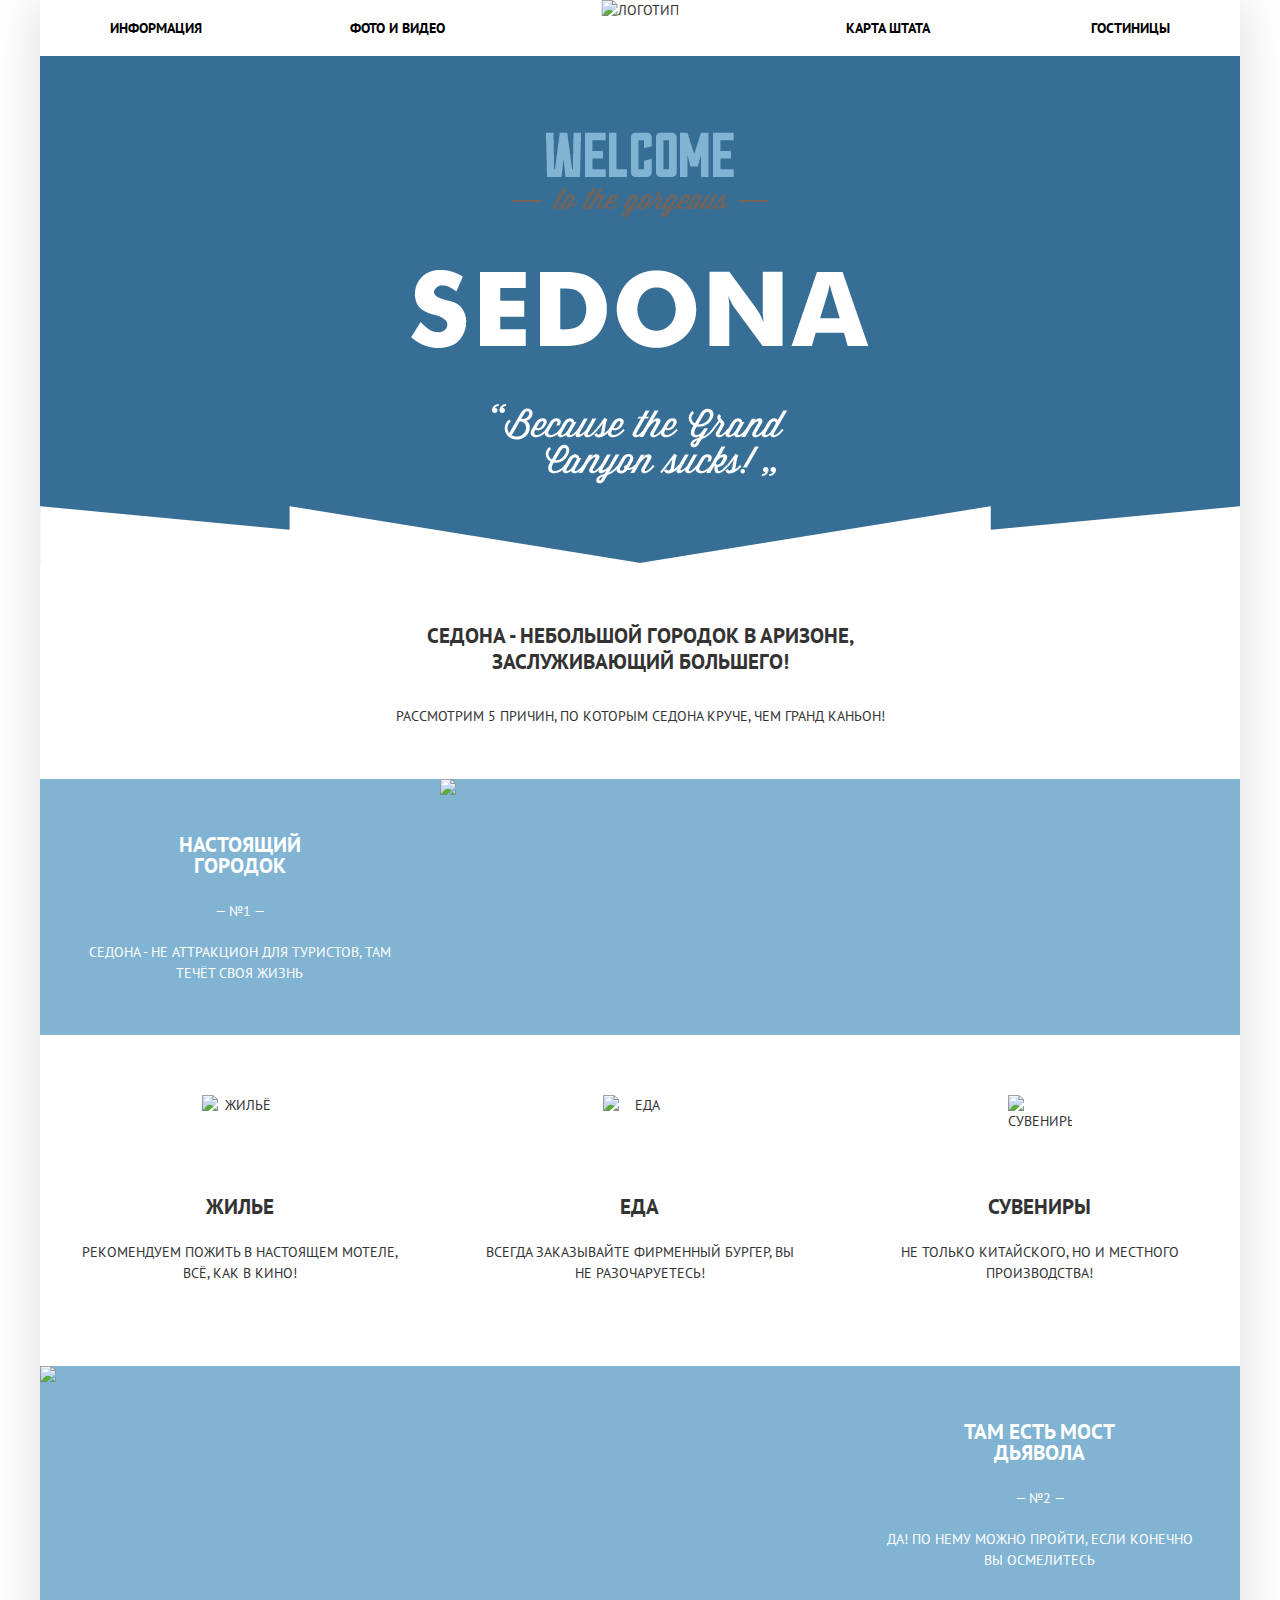
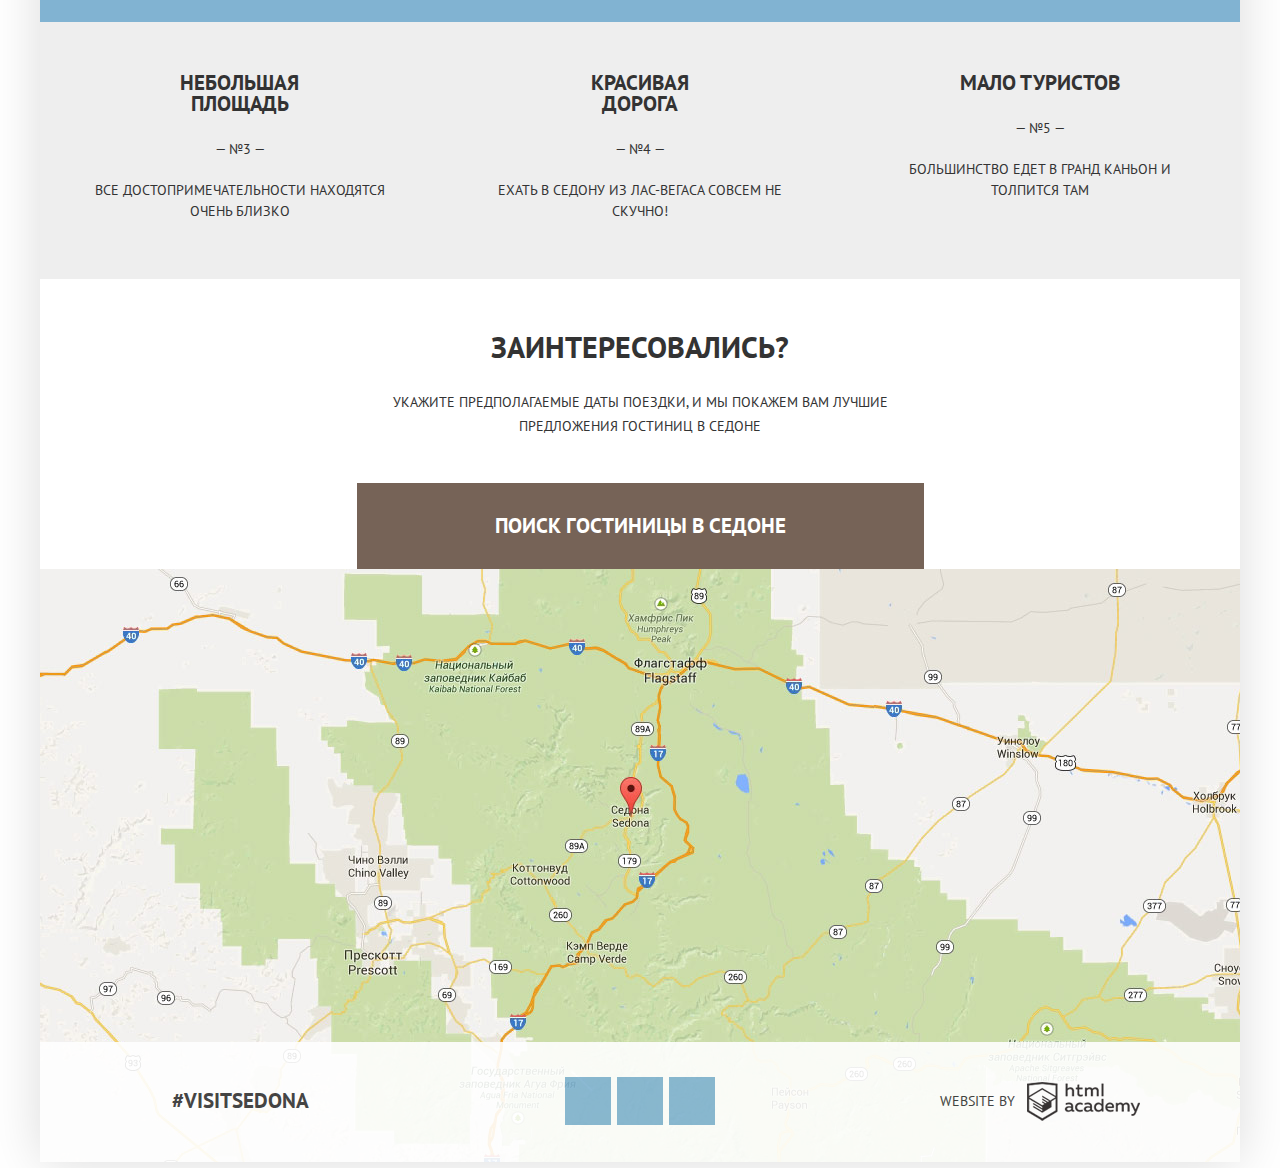
==== commit dbe25473: "Исправление Б11" ====
--- a/index.html
+++ b/index.html
@@ -94,7 +94,7 @@
             <p>Большинство едет в Гранд Каньон и толпится там</p>
           </div>
         </div>
-        <div class="text">
+        <div class="text text-with-form">
           <h2 class="text-header">Заинтересовались?</h2>
           <p class="text-paragraph">
             Укажите предполагаемые даты поездки, и мы покажем вам лучшие предложения гостиниц в седоне
--- a/css/style-minified.css
+++ b/css/style-minified.css
@@ -1 +1 @@
-body{margin:0;font-family:"PT Sans","Arial",sans-serif;font-size:14px;line-height:21px;color:#333;text-transform:uppercase}h2{font-size:30px;line-height:24px;font-weight:700}h3{font-size:21px;line-height:21px;font-weight:700}.layout-positioner{margin:0 auto;width:1200px;box-shadow:0 0 50px #dbdbdb}.clearfix::after{content:"";display:table;clear:both}.header{position:relative}.header ul{margin:0;padding:0;list-style:none}.header li{padding-top:16px;padding-bottom:16px}.header a{font-size:14px;color:#000;line-height:26px;font-weight:700;text-decoration:none}.header a:hover{color:#a3c7de}.header a:active{color:#e0e0e0}.header .active a{color:#e0e0e0;cursor:pointer}.header .active a:hover{color:#604e43}.header .active a:active{color:#d6d0cc}.header-menu-left{float:left}.header-menu-left li{float:left;text-align:left;width:240px}.header-menu-left li:first-child{margin-left:70px}.header-menu-right{float:right}.header-menu-right li{float:left;text-align:right;width:240px}.header-menu-right li:last-child{margin-right:70px}.header-logo{position:absolute;left:50%;-webkit-transform:translateX(-50%);transform:translateX(-50%)}.main-banner{background:url(../img/bg-shape.png) no-repeat 0 100%,#376e96 url(../img/sedona-bg.jpg) no-repeat 0 22%}.main-banner img{display:block;margin:0 auto;padding-top:76px;padding-bottom:79px}.text{max-width:500px;margin:0 auto;text-align:center;position:relative;z-index:10;background-color:#fff;padding:60px 15px 50px}.text-header{line-height:26px;margin-bottom:32px;margin-top:0}.text h2{margin-top:-5px;margin-bottom:30px}.text-paragraph{margin:0;line-height:24px}.feature{font-size:0;color:#fff;background-color:#81b3d2}.feature-content{position:relative;z-index:10;display:inline-block;vertical-align:top;width:33.333%;text-align:center;font-size:14px;box-sizing:border-box;padding:55px 45px 30px}.feature-title{max-width:160px;margin:0 auto 25px}.feature-number{display:block;margin:0 auto;margin-bottom:25px}.feature-gray{position:relative;z-index:10;font-size:0;color:#333;background-color:#eee}.feature-gray .feature-content{padding-top:50px;padding-bottom:43px}.feature-image{display:inline-block;vertical-align:top;width:800px;height:256px}.content{font-size:0;padding-top:58px;padding-bottom:85px}.content-item{display:inline-block;vertical-align:top;padding-left:40px;padding-right:40px;box-sizing:border-box;width:33.333%;font-size:14px;text-align:center}.content-item img{display:block;margin:0 auto 29px;height:72px}.content-item h3{margin-bottom:25px}.form-btn{position:relative;z-index:10;display:block;width:567px;margin:0 auto;padding-top:30px;padding-bottom:30px;font-family:inherit;font-size:21px;font-weight:700;line-height:26px;color:#fff;text-transform:uppercase;text-decoration:none;text-align:center;border:none;outline:none;cursor:pointer;background-color:#766357}.form-container{position:relative}.search-form{display:block;width:567px;box-sizing:border-box;padding:55px;position:absolute;background-color:#fff;top:-400px;left:50%;-webkit-transform:translateX(-50%);transform:translateX(-50%)}.search-form label{font-weight:700;display:block;padding-top:5px;margin-bottom:40px;line-height:26px}.search-form label:last-child{margin-bottom:0}.search-form input[type="text"]{display:block;margin-bottom:30px;padding-left:5%;padding-right:13%;width:82%;height:38px;font:inherit;font-weight:700;text-transform:uppercase;border:none;outline:none;background-color:#f2f2f2}.search-form input[type="text"]:hover{background-color:#ebebeb}.search-form input[type="text"]:active,.search-form input[type="text"]:focus{background-color:#fff;outline:2px solid #e5e5e5}.search-age{float:left;font-size:0;margin-bottom:18px}.search-age:last-of-type{float:right}.search-age label{display:inline-block;vertical-align:top;padding:0;margin-right:26px;margin-top:7px;font-size:14px}.search-age .left-age{margin-right:38px}.search-age input[type="text"]{display:inline-block;vertical-align:top;margin:0;padding:0;width:38px;height:38px;text-align:center;font-size:14px}.search-form .icon-calendar{position:absolute;right:68px;top:63px;width:21px;height:22px;cursor:pointer;background:url(../img/sprite-icons.png) no-repeat -10px -190px}.search-form .icon-calendar:hover{background-position:-10px -232px}.search-form .icon-calendar:active{background-position:-10px -274px}.search-form .icon-calendar:last-of-type{right:68px;top:135px}.search-form-left{float:left;width:24%}.search-form-right{float:right;width:76%}.search-age .qty-btn{position:relative;display:inline-block;vertical-align:top;margin:0;padding:0;width:38px;height:38px;background-color:#f2f2f2;font-size:0;border:none;outline:none;cursor:pointer}.search-age .qty-btn::before{content:"";position:absolute;top:50%;left:50%;-webkit-transform:translate(-50%,-50%);transform:translate(-50%,-50%);width:12px;height:3px;background-color:#a9a9a9}.search-age .qty-btn-plus::after{content:"";position:absolute;top:50%;left:50%;-webkit-transform:translate(-50%,-50%);transform:translate(-50%,-50%);width:3px;height:12px;background-color:#a9a9a9}.search-age .qty-btn:hover::before,.search-age .qty-btn-plus:hover::after{background-color:#000}.search-age .qty-btn:active::before,.search-age .qty-btn-plus:active::after{background-color:#81b3d2}.search-form .blue-btn{margin-top:25px;padding-top:15px;padding-bottom:15px;width:100%}.brown-btn{background-color:#766357}.brown-btn:hover{background-color:#604e43}.brown-btn:active{background-color:#503e33;color:rgba(255,255,255,0.3)}.blue-btn{background-color:#81b3d2}.blue-btn:hover{background-color:#669ec0}.blue-btn:active{background-color:#5496bd;color:rgba(255,255,255,0.3)}.map{margin-bottom:-120px;background:url(../img/map.jpg) no-repeat}.footer{padding-top:35px;padding-bottom:35px;font-size:0;background-color:#fff;text-align:center}.footer-main{opacity:.9}.footer-hash-tag{display:inline-block;vertical-align:middle;width:400px;font-size:21px;font-weight:700;line-height:26px}.footer-social{display:inline-block;vertical-align:middle;width:400px;padding:0}.footer-social li{display:inline-block;vertical-align:middle;list-style:none;margin-right:6px}.footer-social li:last-child{margin-right:0}.social-btn{position:relative;display:block;width:46px;height:48px;background-color:#81b3d2;cursor:pointer}.social-btn::before{content:"";position:absolute;top:50%;left:50%;-webkit-transform:translate(-50%,-50%);transform:translate(-50%,-50%);background-image:url(../img/sprite-icons.png);background-repeat:no-repeat}.social-btn:hover{background-color:#669ec0}.social-btn:active{background-color:#5496bd}.social-btn:active::before{opacity:.3}.icon-twitter::before{width:17px;height:15px;background-position:-10px -722px}.icon-facebook::before{width:10px;height:19px;background-position:-10px -484px}.icon-youtube::before{width:20px;height:16px;background-position:-10px -757px}.footer-copyright{display:inline-block;vertical-align:middle;width:400px;font-size:14px;line-height:26px}.footer-copyright span{display:inline-block;vertical-align:middle;margin-right:8px}.footer-copyright a{display:inline-block;vertical-align:middle;font-size:0;width:113px;height:39px;background:url(../img/sprite-logo.png) no-repeat -5px -5px}.footer-copyright a:hover{background-position:-5px -103px}.footer-copyright a:active{background-position:-5px -54px}.filter{color:#fff;background:#5f8bae url(../img/sedona-bg-filter.jpg) no-repeat 0 15%;padding:25px 62px 21px}.filter-block{float:left;width:232px;border:none}.filter-block:last-of-type{float:right;width:320px}.filter-block legend{font-size:16px;font-weight:700;margin-bottom:6px}.filter-block ul{margin:0;padding:0}.filter-block li{list-style:none}.filter-block input[type="checkbox"]{display:none}.filter-block input[type="checkbox"] + label{display:inline-block;margin:14px 0;padding-left:40px;cursor:pointer;position:relative}.filter-block li:last-child label{margin-bottom:0}.filter-block input[type="checkbox"] + label::before{content:"";display:block;position:absolute;top:0;left:0;width:26px;height:22px;background:url(../img/sprite-icons.png) no-repeat -10px -316px}.filter-block input[type="checkbox"]:checked + label::before{background-position:-10px -400px}.filter-block input[type="checkbox"]:disabled + label::before,.filter-block input[type="checkbox"].disabled + label::before{background-position:-10px -358px}.filter-block input[type="checkbox"]:disabled:checked + label::before,.filter-block input[type="checkbox"].disabled:checked + label::before{background-position:-10px -442px}.price-controls{position:relative;height:36px;margin-bottom:20px;font-size:0;border:2px solid #fff}.price-controls::before{content:"";position:absolute;top:50%;left:50%;-webkit-transform:translate(-50%,-50%);transform:translate(-50%,-50%);height:22px;width:2px;background-color:#fff}.price-controls label{display:inline-block;vertical-align:top;font-size:14px;line-height:38px;cursor:pointer}.price-controls .min-price,.price-controls .max-price{width:90px;padding-left:65px}.price-controls input{width:50px;height:38px;margin:0;color:inherit;font:inherit;background:none;border:none;outline:none}.range-controls{position:relative;margin-bottom:33px}.range-controls .scale{height:2px;background-color:rgba(255,255,255,0.3)}.range-controls .bar{width:80%;height:2px;background-color:#fff}.range-toogle{position:absolute;top:-9px;width:4px;height:4px;background-color:#ababab;border:8px solid #fff;border-radius:50%;box-shadow:0 2px 1px 0 rgba(0,1,1,0.2);cursor:pointer}.range-toogle:hover{background-color:#1c4f80}.range-toogle-min{left:0}.range-toogle-max{left:80%}.btn-transparent{display:block;margin:0 auto;padding:6px 35px;font:inherit;color:inherit;text-transform:inherit;background-color:transparent;border:2px solid #fff;border-radius:2px;box-sizing:border-box;outline:none;cursor:pointer}.btn-transparent:hover{color:#000;background-color:#fff}.sort-block{padding:31px 75px 22px 72px}.sort-block div{float:left}.sort-block .sort-btns{float:right;margin-top:11px}.sort-result{width:135px;margin-right:30px;font-size:21px;line-height:26px;font-weight:700}.sort-type{font-size:12px;line-height:18px;padding-top:5px}.sort-type span{display:inline-block;vertical-align:bottom}.sort-type ul{display:inline-block;vertical-align:bottom;padding:0;margin:0}.sort-type li{display:inline-block;vertical-align:bottom;margin-left:33px}.sort-type a{text-decoration:none;color:rgba(0,0,0,0.3);border-bottom:1px dotted #81b3d2}.sort-type a:hover{color:#81b3d2}.sort-type a:active{color:#000;border-bottom:none}.sort-type .active{color:#81b3d2;border-bottom:none}.arrow-btn{display:inline-block;vertical-align:top;width:11px;height:10px;font-size:0;background:url(../img/sprite-icons.png) no-repeat;cursor:pointer}.icon-arrow-up{background-position:-10px -100px}.icon-arrow-down{margin-left:7px;background-position:-10px -10px}.icon-arrow-up:hover{background-position:-10px -160px}.icon-arrow-down:hover{background-position:-10px -70px}.icon-arrow-up:active,.sort-btns .active{background-position:-10px -130px}.icon-arrow-down:active,.sort-btns .active{background-position:-10px -40px}.sort-result-item{border-top:1px solid #e5e5e5;padding:30px 75px 30px 72px}.sort-result-item:last-of-type{border-bottom:1px solid #e5e5e5}.sort-result-img{float:left;width:135px;margin-right:30px}.sort-result-img img{display:block}.sort-result-text{float:left}.sort-result-text h3{margin:0;margin-top:-4px;margin-bottom:6px;line-height:26px;cursor:pointer}.sort-result-text h3:hover{color:#81b3d2}.sort-result-text h3:active{color:rgba(0,0,0,0.3)}.sort-result-text div{display:inline-block;vertical-align:top;color:#333}.sort-result-btn{display:block;margin-right:2px;margin-top:9px;color:#fff;text-decoration:none;padding:6px 17px 5px}.sort-result-raiting{float:right}.sort-result-raiting ul{margin:0;margin-bottom:39px;padding:0}.sort-result-raiting li{float:right;margin-left:7px;list-style:none;width:18px;height:18px}.icon-star{background:url(../img/sprite-icons.png) no-repeat -10px -685px}.sort-result-raiting span{display:inline-block;vertical-align:top;float:right;padding:6px 12px;color:#666;background-color:#f2f2f2}@-webkit-keyframes appearence{0%{top:-400px}80%{top:0}90%{top:-10px}100%{top:0}}@keyframes appearence{0%{top:-400px}80%{top:0}90%{top:-10px}100%{top:0}}@-webkit-keyframes disappearence{0%{top:0}100%{top:-400px}}@keyframes disappearence{0%{top:0}100%{top:-400px}}.model-content-show{-webkit-animation-name:appearence;animation-name:appearence;-webkit-animation-duration:.5s;animation-duration:.5s;-webkit-animation-timing-function:linear;animation-timing-function:linear;-webkit-animation-fill-mode:forwards;animation-fill-mode:forwards}.model-content-close{-webkit-animation-name:disappearence;animation-name:disappearence;-webkit-animation-duration:.5s;animation-duration:.5s;-webkit-animation-timing-function:cubic-bezier(0.25,-0.49,0.75,0.72);animation-timing-function:cubic-bezier(0.25,-0.49,0.75,0.72);-webkit-animation-fill-mode:forwards;animation-fill-mode:forwards}
+body{margin:0;font-family:"PT Sans","Arial",sans-serif;font-size:14px;line-height:21px;color:#333;text-transform:uppercase}.header a,h2,h3{font-size:30px;line-height:24px;font-weight:700}.header a,h3{font-size:21px;line-height:21px}.layout-positioner{margin:0 auto;width:1200px;box-shadow:0 0 50px #dbdbdb}.clearfix::after{content:"";display:table;clear:both}.header{position:relative}.header ul{margin:0;padding:0;list-style:none}.header li{padding-top:15px;padding-bottom:15px}.header a{font-size:14px;color:#000;line-height:26px;text-decoration:none}.header a:hover{color:#a3c7de}.header a:active{color:#e0e0e0}.header .active a{color:#e0e0e0;cursor:pointer}.header .active a:hover{color:#604e43}.header .active a:active{color:#d6d0cc}.header-menu-left,.sort-block div{float:left}.header-menu-left li{float:left;text-align:left;width:240px}.header-menu-left li:first-child{margin-left:70px}.header-menu-right{float:right}.header-menu-right li{float:left;text-align:right;width:240px}.header-menu-right li:last-child{margin-right:70px}.header-logo{position:absolute;left:50%;-webkit-transform:translateX(-50%);transform:translateX(-50%)}.main-banner{background:url(../img/bg-shape.png) no-repeat 0 100%,#376e96 url(../img/sedona-bg.jpg) no-repeat 0% 21%}.main-banner img{display:block;margin:0 auto;padding-top:76px;padding-bottom:79px}.text{max-width:500px;margin:0 auto;padding:60px 15px 51px;text-align:center;position:relative;z-index:10;background-color:#fff}.text-with-form{padding-bottom:45px}.text-header{line-height:26px;margin-bottom:29px;margin-top:0}.text h2{margin-top:-5px;margin-bottom:30px}.text-paragraph{margin:0;line-height:24px}.feature{font-size:0;color:#fff;background-color:#81b3d2}.feature-content{position:relative;z-index:10;display:inline-block;vertical-align:top;padding:55px 45px 30px;width:33.333%;text-align:center;font-size:14px;box-sizing:border-box}.feature-title{max-width:160px;margin:0 auto 25px}.feature-number{display:block;margin:0 auto 20px}.feature-gray{position:relative;z-index:10;font-size:0;color:#333;background-color:#eee}.feature-gray .feature-content{padding-top:50px;padding-bottom:43px}.feature-image{display:inline-block;vertical-align:top;width:800px;height:256px}.content{font-size:0;padding-top:60px;padding-bottom:68px}.content-item{display:inline-block;vertical-align:top;padding-left:40px;padding-right:40px;box-sizing:border-box;width:33.333%;font-size:14px;text-align:center}.content-item img{display:block;margin:0 auto 29px;height:72px}.content-item h3{margin-bottom:25px}.form-btn{z-index:10;display:block;width:567px;margin:0 auto;padding-top:30px;padding-bottom:30px;font-family:inherit;font-size:21px;font-weight:700;line-height:26px;color:#fff;text-transform:uppercase;text-decoration:none;text-align:center;border:none;outline:none;cursor:pointer;background-color:#766357}.form-btn,.form-container{position:relative}.search-form{display:block;width:567px;box-sizing:border-box;padding:55px;position:absolute;background-color:#fff;top:-400px;left:50%;-webkit-transform:translateX(-50%);transform:translateX(-50%)}.search-form label{font-weight:700;display:block;padding-top:5px;margin-bottom:40px;line-height:26px}.search-form label:last-child{margin-bottom:0}.search-form input[type=text]{display:block;margin-bottom:30px;padding-left:5%;padding-right:13%;width:82%;height:38px;font:inherit;font-weight:700;text-transform:uppercase;border:none;outline:none;background-color:#f2f2f2}.search-form input[type=text]:hover{background-color:#ebebeb}.search-form input[type=text]:active,.search-form input[type=text]:focus{background-color:#fff;outline:2px solid #e5e5e5}.search-age{float:left;font-size:0;margin-bottom:18px}.search-age:last-of-type{float:right}.search-age input[type=text],.search-age label{display:inline-block;vertical-align:top;padding:0;font-size:14px}.search-age label{margin-right:26px;margin-top:7px}.search-age .left-age{margin-right:38px}.search-age input[type=text]{margin:0;width:38px;height:38px;text-align:center}.search-form .icon-calendar{position:absolute;right:68px;top:63px;width:21px;height:22px;cursor:pointer;background:url(../img/sprite-icons.png) no-repeat -10px -190px}.search-form .icon-calendar:hover{background-position:-10px -232px}.search-form .icon-calendar:active{background-position:-10px -274px}.search-form .icon-calendar:last-of-type{right:68px;top:135px}.search-form-left{float:left;width:24%}.search-form-right{float:right;width:76%}.search-age .qty-btn{position:relative;display:inline-block;vertical-align:top;margin:0;padding:0;width:38px;height:38px;background-color:#f2f2f2;font-size:0;border:none;outline:none;cursor:pointer}.search-age .qty-btn-plus::after,.search-age .qty-btn::before{content:"";position:absolute;top:50%;left:50%;-webkit-transform:translate(-50%,-50%);transform:translate(-50%,-50%);width:12px;height:3px;background-color:#a9a9a9}.search-age .qty-btn-plus::after{width:3px;height:12px}.search-age .qty-btn-plus:hover::after,.search-age .qty-btn:hover::before{background-color:#000}.search-age .qty-btn-plus:active::after,.search-age .qty-btn:active::before{background-color:#81b3d2}.search-form .blue-btn{margin-top:25px;padding-top:15px;padding-bottom:15px;width:100%}.brown-btn{background-color:#766357}.brown-btn:hover{background-color:#604e43}.brown-btn:active{background-color:#503e33;color:rgba(255,255,255,.3)}.blue-btn{background-color:#81b3d2}.blue-btn:hover{background-color:#669ec0}.blue-btn:active{background-color:#5496bd;color:rgba(255,255,255,.3)}.map{margin-bottom:-126px;background:url(../img/map.jpg) no-repeat}.footer{padding-top:35px;padding-bottom:37px;font-size:0;background-color:#fff;text-align:center}.footer-main{opacity:.9}.footer-hash-tag{width:33.333%;font-size:21px;font-weight:700;line-height:26px}.footer-hash-tag,.footer-social,.footer-social li{display:inline-block;vertical-align:middle}.footer-social{width:33.333%;padding:0}.footer-social li{list-style:none;margin-right:6px}.footer-social li:last-child{margin-right:0}.social-btn{position:relative;display:block;width:46px;height:48px;background-color:#81b3d2;cursor:pointer}.social-btn::before{content:"";position:absolute;top:50%;left:50%;-webkit-transform:translate(-50%,-50%);transform:translate(-50%,-50%);background-image:url(../img/sprite-icons.png);background-repeat:no-repeat}.social-btn:hover{background-color:#669ec0}.social-btn:active{background-color:#5496bd}.social-btn:active::before{opacity:.3}.icon-twitter::before{width:17px;height:15px;background-position:-10px -722px}.icon-facebook::before{width:10px;height:19px;background-position:-10px -484px}.icon-youtube::before{width:20px;height:16px;background-position:-10px -757px}.footer-copyright,.footer-copyright a,.footer-copyright span{display:inline-block;vertical-align:middle}.footer-copyright{line-height:26px;width:33.333%;font-size:14px}.footer-copyright span{margin-right:8px}.footer-copyright a{font-size:0;width:113px;height:39px;background:url(../img/sprite-logo.png) no-repeat -5px -5px}.footer-copyright a:hover{background-position:-5px -103px}.footer-copyright a:active{background-position:-5px -54px}.filter{padding:25px 62px 21px;color:#fff;background:#5f8bae url(../img/sedona-bg-filter.jpg) no-repeat 0 15%}.filter-block{float:left;width:232px;border:none}.filter-block:last-of-type{float:right;width:320px}.filter-block legend{font-size:16px;font-weight:700;margin-bottom:6px}.filter-block ul{margin:0;padding:0}.filter-block li{list-style:none}.filter-block input[type=checkbox]{display:none}.filter-block input[type=checkbox]+label{display:inline-block;vertical-align:top;margin:14px 0;padding-left:40px;cursor:pointer;position:relative}.filter-block li:last-child label{margin-bottom:0}.filter-block input[type=checkbox]+label::before{content:"";display:block;position:absolute;top:0;left:0;width:26px;height:22px;background:url(../img/sprite-icons.png) no-repeat -10px -316px}.filter-block input[type=checkbox]:checked+label::before{background-position:-10px -400px}.filter-block input[type=checkbox].disabled+label::before,.filter-block input[type=checkbox]:disabled+label::before{background-position:-10px -358px}.filter-block input[type=checkbox].disabled:checked+label::before,.filter-block input[type=checkbox]:disabled:checked+label::before{background-position:-10px -442px}.price-controls{position:relative;height:36px;margin-bottom:20px;font-size:0;border:2px solid #fff}.price-controls::before{content:"";position:absolute;top:50%;left:50%;-webkit-transform:translate(-50%,-50%);transform:translate(-50%,-50%);height:22px;width:2px;background-color:#fff}.price-controls label{display:inline-block;vertical-align:top;font-size:14px;line-height:38px;cursor:pointer}.price-controls .max-price,.price-controls .min-price{width:90px;padding-left:65px}.price-controls input{width:50px;height:38px;margin:0;color:inherit;font:inherit;background:0 0;border:none;outline:none}.range-controls{position:relative;margin-bottom:33px}.range-controls .scale{height:2px;background-color:rgba(255,255,255,.3)}.range-controls .bar{width:80%;height:2px;background-color:#fff}.range-toogle{position:absolute;top:-9px;width:4px;height:4px;background-color:#ababab;border:8px solid #fff;border-radius:50%;box-shadow:0 2px 1px 0 rgba(0,1,1,.2);cursor:pointer}.range-toogle:hover{background-color:#1c4f80}.range-toogle-min{left:0}.range-toogle-max{left:80%}.btn-transparent{display:block;margin:0 auto;padding:6px 35px;font:inherit;color:inherit;text-transform:inherit;background-color:transparent;border:2px solid #fff;border-radius:2px;box-sizing:border-box;outline:none;cursor:pointer}.btn-transparent:hover{color:#000;background-color:#fff}.sort-block{padding:31px 75px 22px 72px}.sort-block .sort-btns{float:right;margin-top:11px}.sort-result{width:135px;margin-right:30px;font-size:21px;line-height:26px;font-weight:700}.sort-type{font-size:12px;line-height:18px;padding-top:5px}.arrow-btn,.sort-type li,.sort-type span,.sort-type ul{display:inline-block;vertical-align:bottom}.sort-type ul{padding:0;margin:0}.sort-type li{margin-left:33px}.sort-type a{text-decoration:none;color:rgba(0,0,0,.3);border-bottom:1px dotted #81b3d2}.sort-result-text h3:hover,.sort-type a:hover{color:#81b3d2}.sort-type a:active{color:#000;border-bottom:none}.sort-type .active{color:#81b3d2;border-bottom:none}.arrow-btn{vertical-align:top;width:11px;height:10px;font-size:0;background:url(../img/sprite-icons.png) no-repeat;cursor:pointer}.icon-arrow-up{background-position:-10px -100px}.icon-arrow-down{margin-left:7px;background-position:-10px -10px}.icon-arrow-up:hover{background-position:-10px -160px}.icon-arrow-down:hover{background-position:-10px -70px}.icon-arrow-up:active{background-position:-10px -130px}.icon-arrow-down:active,.sort-btns .active{background-position:-10px -40px}.sort-result-item{padding:30px 72px;border-top:1px solid #e5e5e5}.sort-result-item:last-of-type{border-bottom:1px solid #e5e5e5}.sort-result-img{float:left;width:135px;margin-right:30px}.sort-result-img img{display:block}.sort-result-text{float:left}.sort-result-text h3{margin:-4px 0 6px;line-height:26px;cursor:pointer}.sort-result-text h3:active{color:rgba(0,0,0,.3)}.sort-result-raiting span,.sort-result-text div{display:inline-block;vertical-align:top;color:#333}.sort-result-btn{display:block;padding:3px 17px 4px;margin-right:2px;margin-top:16px;color:#fff;text-decoration:none}.sort-result-raiting{float:right}.sort-result-raiting ul{margin:0 0 45px;padding:0}.sort-result-raiting li{float:right;margin-left:7px;list-style:none;width:18px;height:18px}.icon-star{background:url(../img/sprite-icons.png) no-repeat -10px -685px}.sort-result-raiting span{float:right;padding:4px 12px;color:#666;background-color:#f2f2f2}@-webkit-keyframes appearence{0%{top:-400px}80%,to{top:0}90%{top:-10px}}@keyframes appearence{0%{top:-400px}80%,to{top:0}90%{top:-10px}}@-webkit-keyframes disappearence{0%{top:0}to{top:-400px}}@keyframes disappearence{0%{top:0}to{top:-400px}}.model-content-close,.model-content-show{-webkit-animation-duration:.5s;animation-duration:.5s;-webkit-animation-fill-mode:forwards;animation-fill-mode:forwards}.model-content-show{-webkit-animation-timing-function:linear;animation-timing-function:linear;-webkit-animation-name:appearence;animation-name:appearence}.model-content-close{-webkit-animation-name:disappearence;animation-name:disappearence;-webkit-animation-timing-function:cubic-bezier(.25,-.49,.75,.72);animation-timing-function:cubic-bezier(.25,-.49,.75,.72)}
